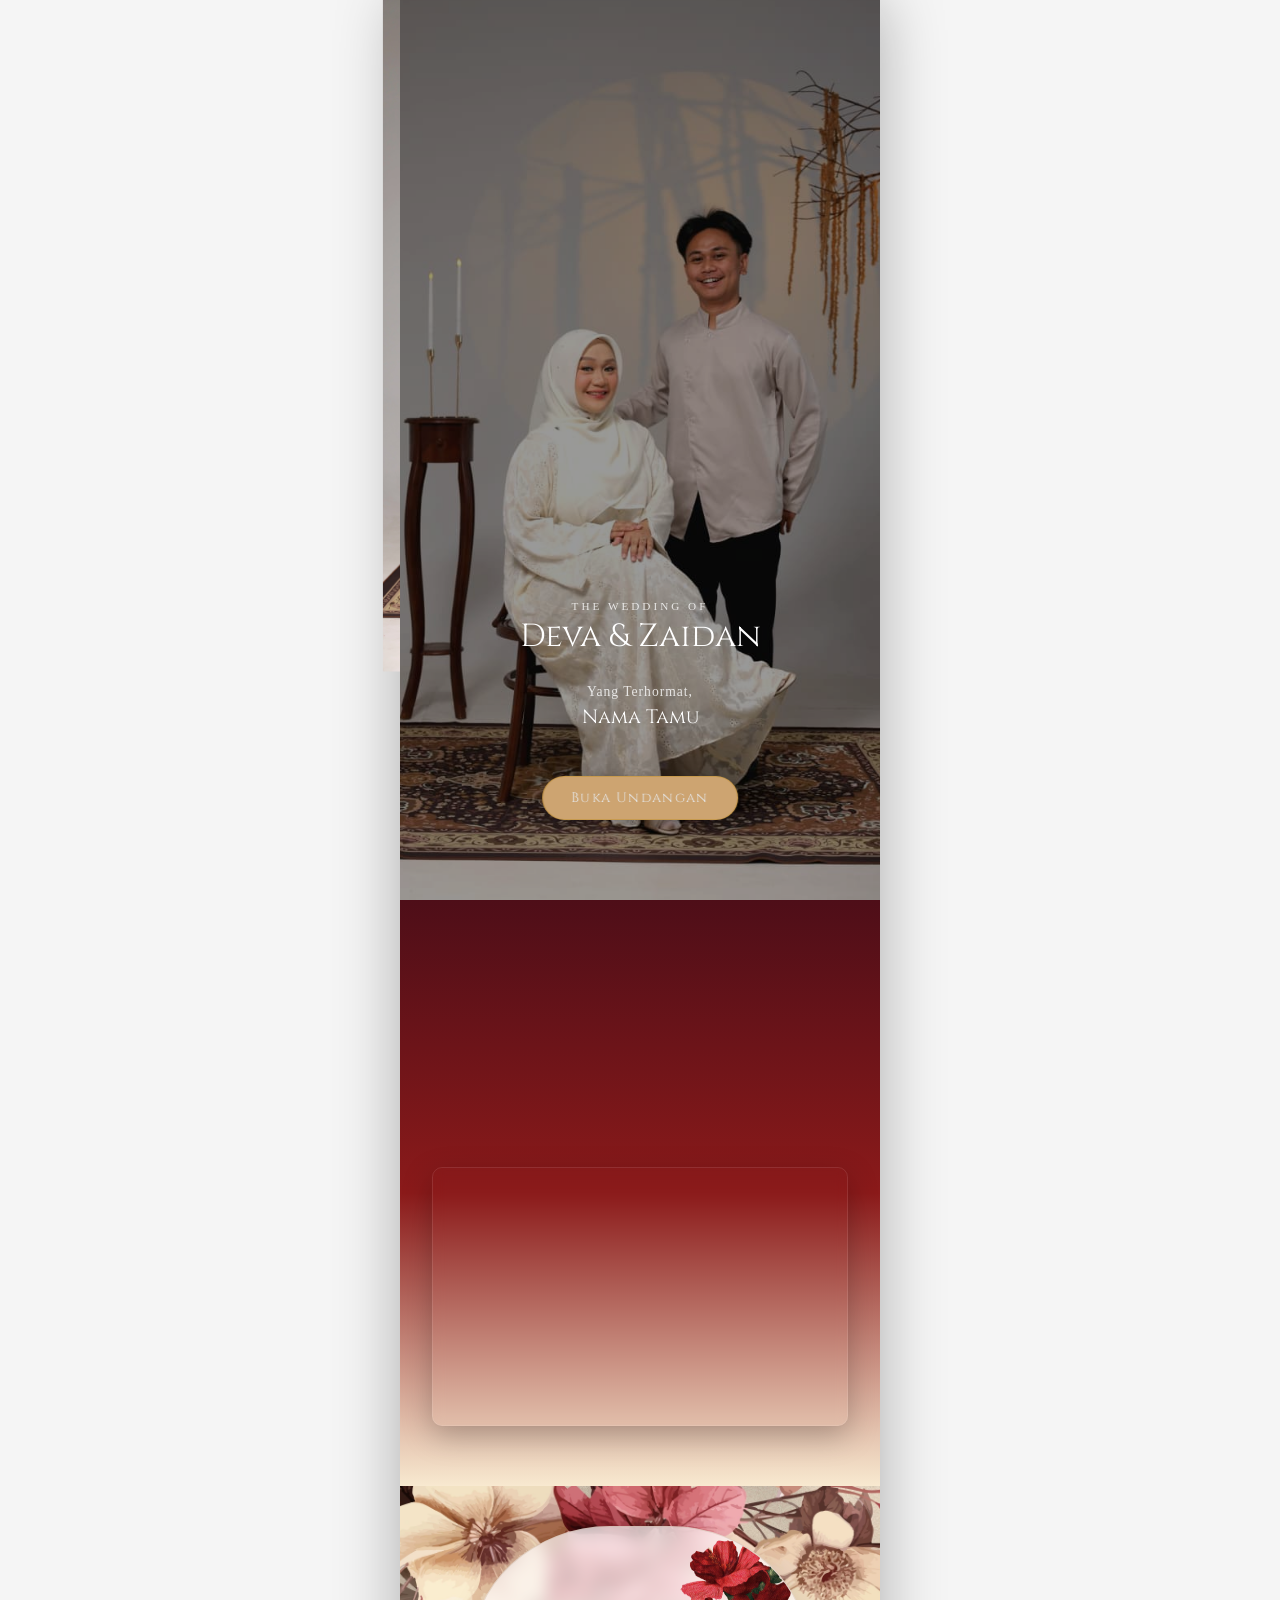
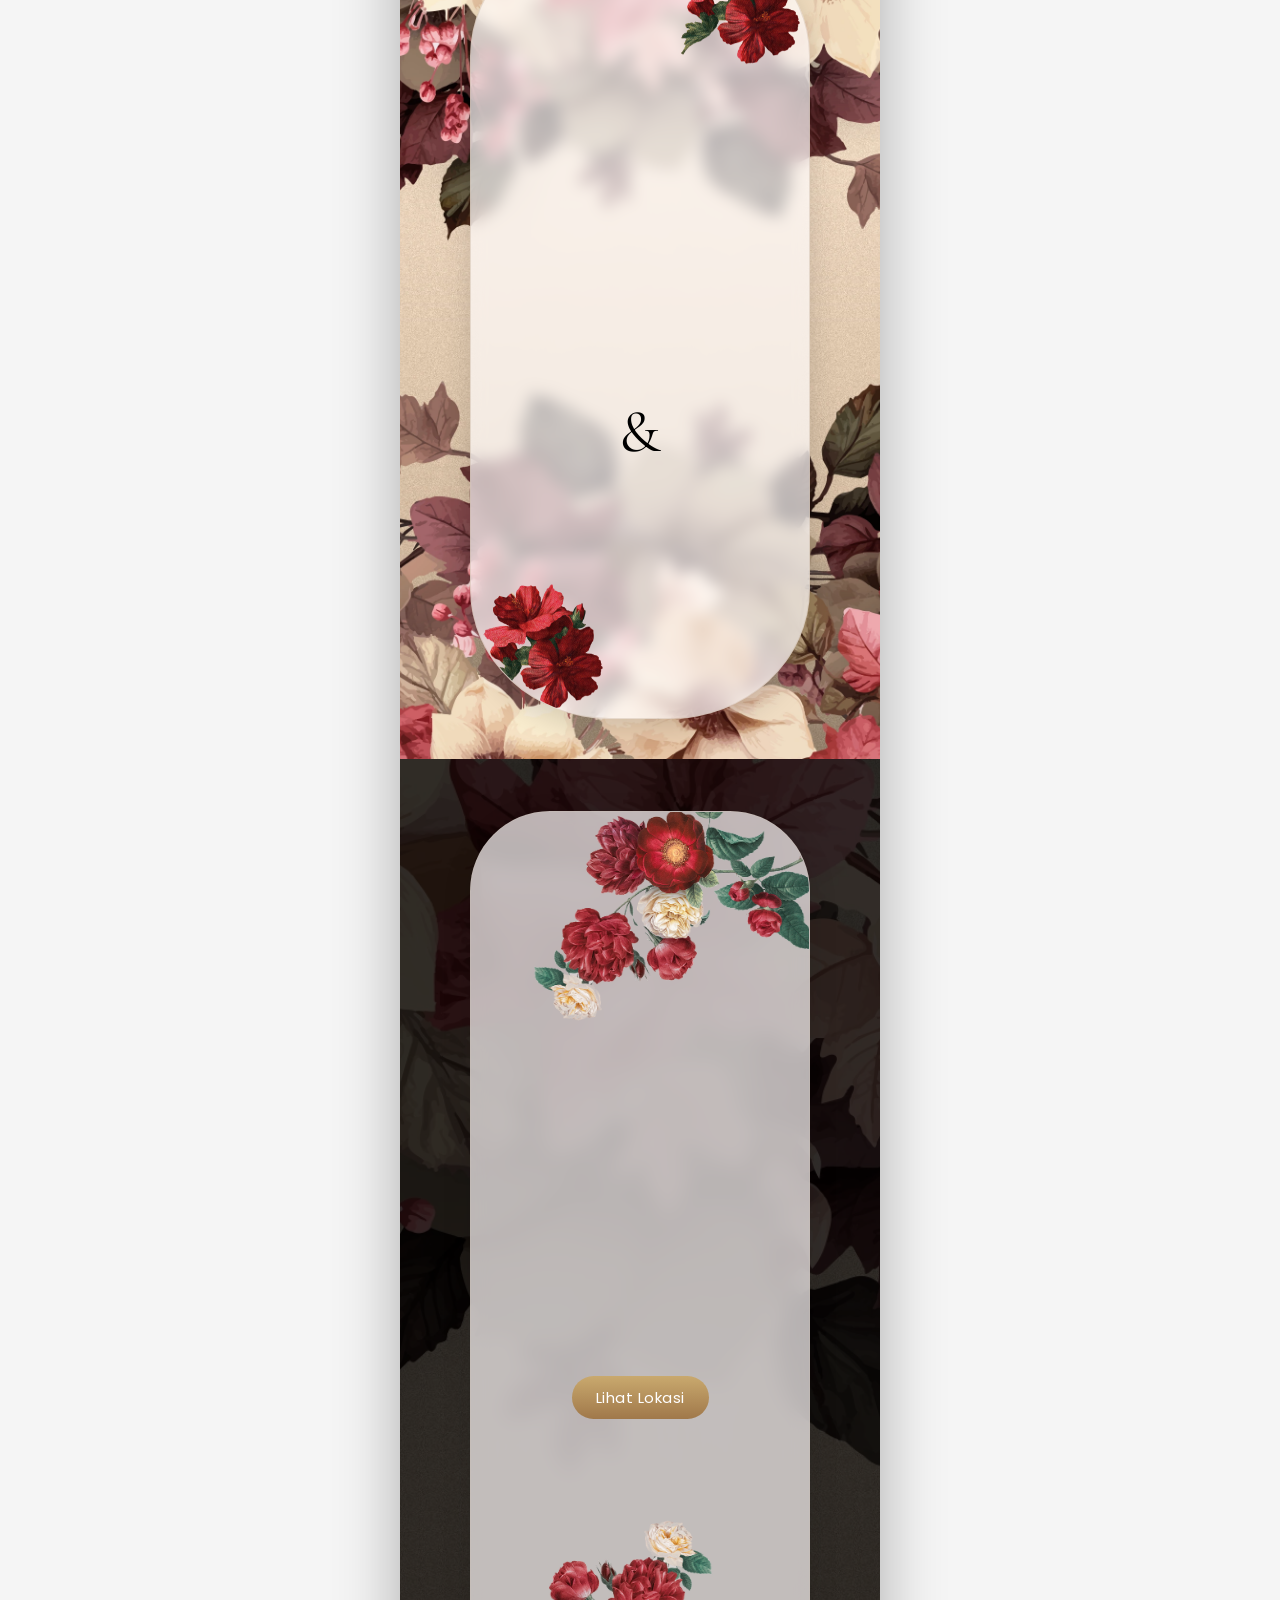
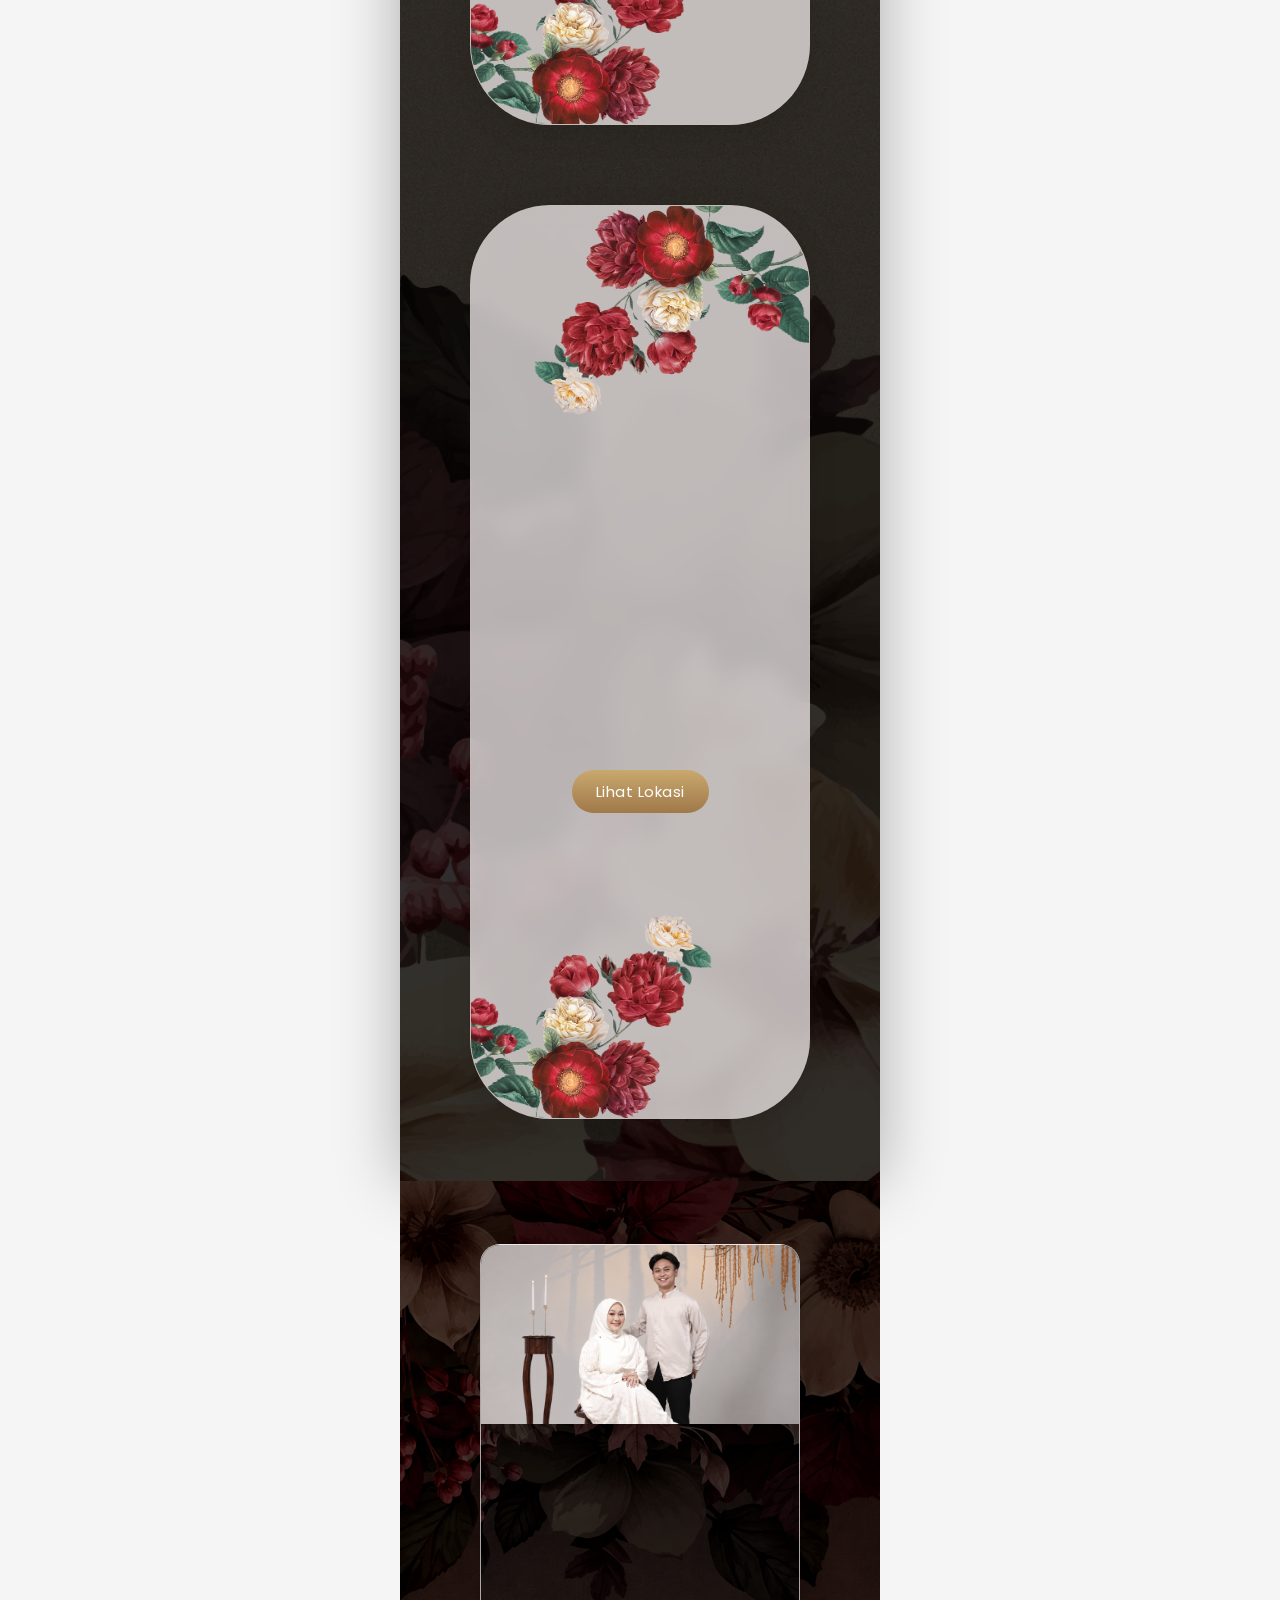
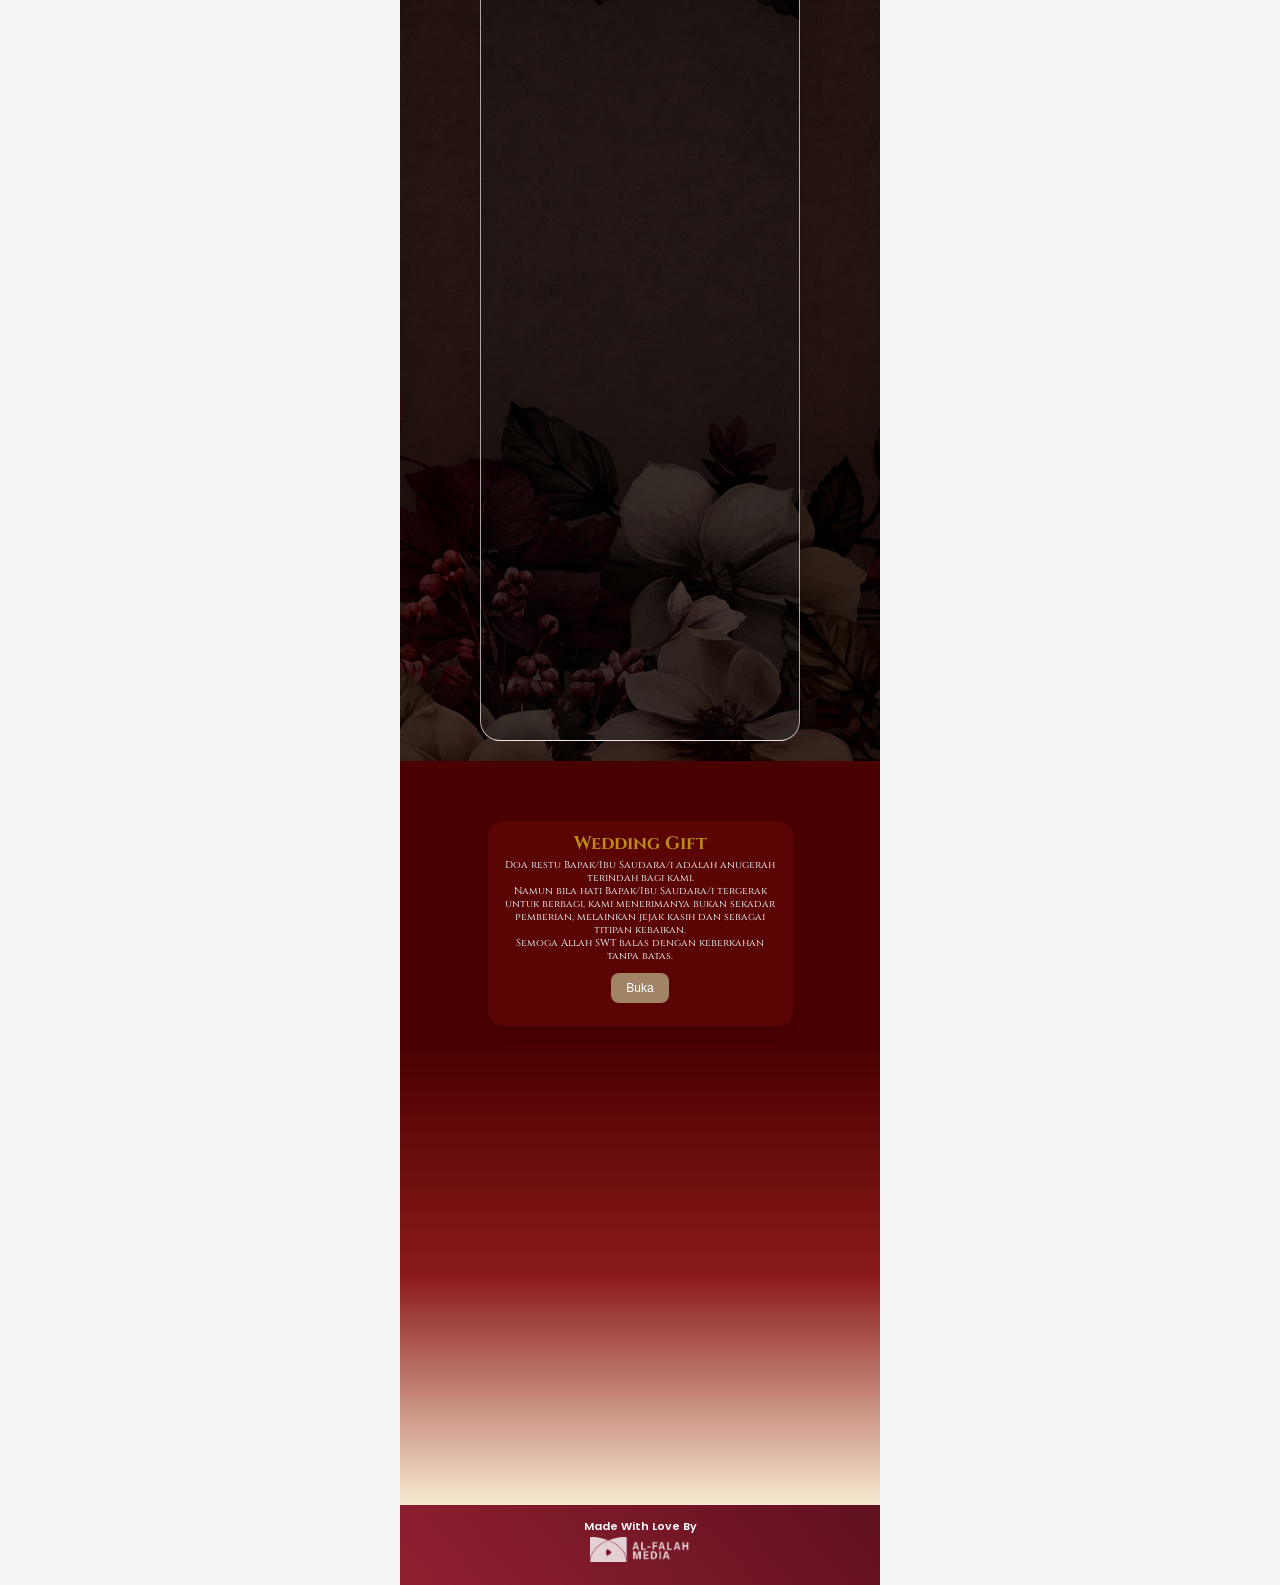
==== index.html @ 0b484299 "Upload website undangan digital" ====
<!DOCTYPE html>
<html lang="en">
<head>
  <meta charset="UTF-8">
  <meta name="viewport" content="width=device-width, initial-scale=1.0, viewport-fit=cover">
  <link rel="stylesheet" href="./css/index.css">
  <link rel="stylesheet" href="./css/animasi.css">
  <title>Wedding Deva & Zaidan</title>
</head>

<body>
  <div class="container">

    <div class="music-cover" id="musicCover">
      <div class="cover-inner">

        <img src="./img/cover.jpeg" alt="cover">

        <!-- TEXT OVERLAY -->
        <div class="cover-text">
          <p class="top-text ">THE WEDDING OF</p>
          <h1>Deva & Zaidan</h1>

          <div class="guest">
            <p>Yang Terhormat,</p>
            <h3 id="guestName">Nama Tamu</h3>
          </div>
        </div>

        <!-- BUTTON -->
        <button class="music-btn" id="musicBtn" onclick="toggleMusic()">
          Buka Undangan
        </button>

      </div>
    </div>

    <div class="thumbnail">
      <div class="thmb-img">
        <img src="./img/isi.jpeg" alt="" class="bg-img">
        <img src="./img/FRAME.webp" alt="" class="frame">

        <div class="thmb-text">
          <p class="color">THE WEDDING OF</p>
          <h2>Deva & Zaidan</h2>
          <p>Minggu, 29 November 2026</p>
        </div>
      </div>
    </div>

    <div class="quote-section">

      <p class="quote-text">
        "Dan di antara tanda-tanda (kebesaran)-Nya ialah Dia menciptakan pasangan-pasangan untukmu dari jenismu sendiri,
        agar kamu cenderung dan merasa tenteram kepadanya, dan Dia menjadikan di antaramu rasa kasih dan sayang.
        Sungguh, pada yang demikian itu benar-benar terdapat tanda-tanda (kebesaran Allah) bagi kaum yang berpikir"
      </p>

      <p class="quote-source">(QS Ar Rum : 21)</p>

      <div class="date">
        <div class="date-img">
          <img src="./img/logo-wedding-brown.png" alt="">
        </div>

        <div class="countdown">
          <h2 class="fade-down">Our Special Day</h2>

          <div class="time-box">
            <div class="time fade-down">
              <h3 id="days">0</h3>
              <p>Days</p>
            </div>
            <div class="time fade-down">
              <h3 id="hours">0</h3>
              <p>Hours</p>
            </div>
            <div class="time fade-down">
              <h3 id="minutes">0</h3>
              <p>Minutes</p>
            </div>
            <div class="time fade-down">
              <h3 id="seconds">0</h3>
              <p>Seconds</p>
            </div>
          </div>
        </div>
      </div>

    </div>

    <section class="profil-section">
      <img src="./img/bg-flower.webp" alt="" class="profil-section-bg">

      <div class="profil">

        <!-- Ornamen pojok kanan atas -->
        <img src="./img/flower-ornamen.webp" alt="" class="ornamen-tr">

        <!-- Ornamen pojok kiri bawah -->
        <img src="./img/flower-ornamen.webp" alt="" class="ornamen-bl">

        <!-- Konten -->
        <div class="profil-text">
          <p class="fade-down">
            Tanpa mengurangi rasa hormat. Kami mengundang Bapak/Ibu/Saudara/i serta kerabat sekalian
            untuk menghadiri acara Pernikahan kami :
          </p>
        </div>

        <div class="profil-img">
          <h3 class="fade-down">زيدان زغلول فقيه</h3>
          <div class="profil-name">
            <h2 class="fade-up zaidan-name">Zaidan Zaghlul Faqih, S.Ap</h2>
            <p class="fade-up">
              Putra ke-1 <br> Bpk. Eman Sulaeman, S.P
              & Ibu Yeni Hendriyani
            </p>
            <div class="dan">&</div>
          </div>
        </div>

        <div class="profil-img-2">
          <h3 class="fade-down">ديفا سيتي رحمة</h3>
          <div class="profil-name">
            <h2 class="fade-up">Deva Siti Rohmah, S.Pd </h2>
            <p class="fade-up">
              Putri ke-1 <br> Bpk.Subhan
              & Ibu Helda Subaria 
            </p>
          </div>
        </div>

      </div>
    </section>

    <section class="event-section">
    <div class="event-card">
<div class="card-ornament card-ornament--bottom" aria-hidden="true">
    <img src="./img/flower-2.webp" alt="">
  </div>
        <h2 class="event-title fade-down">AKAD NIKAH</h2>

        <div class="event-date">
          <span class="day-label fade-down">Minggu </span>
          <span class="day-number fade-up"><h1>29</h1></span>
          <span class="month-label fade-up">November</span>
          <span class="year-label fade-up">2026</span>
        </div>

        <p class="event-time fade-down">Pukul : 08:00 WIB</p>
        <p class="event-place fade-down">
          Tempat : <br><strong>Kediaman Mempelai Wanita</strong><br>
Kp. Lembur Gede Rt/Rw 002/002 Desa Jatiragas Kec. Jatisari Kab. Karawang Kode pos. 41374        </p>

        <a href="https://maps.app.goo.gl/wLz6gzKuna8C7nk16" class="btn-lokasi">
          Lihat Lokasi
        </a>

        <div class="card-ornament card-ornament--top" aria-hidden="true">
    <img src="./img/flower-2.webp" alt="">
  </div>
      </div>


<div class="event-card">
  <div class="card-ornament card-ornament--bottom" aria-hidden="true">
    <img src="./img/flower-2.webp" alt="">
  </div>

          <h2 class="event-title fade-down">RESEPSI</h2>

          <div class="event-date">
          <span class="day-label fade-down">Minggu </span>
          <span class="day-number fade-up"><h1>29</h1></span>
          <span class="month-label fade-up">November</span>
          <span class="year-label fade-up">2026</span>
        </div>

        <p class="event-time fade-down">Pukul : 10:00 WIB</p>
        <p class="event-place fade-down">
          Tempat : <br><strong>Kediaman Mempelai Wanita</strong><br>
Kp. Lembur Gede Rt/Rw 002/002 Desa Jatiragas Kec. Jatisari Kab. Karawang Kode pos. 41374        </p>

        <a href="https://maps.app.goo.gl/wLz6gzKuna8C7nk16" class="btn-lokasi">
          Lihat Lokasi
        </a>


  <div class="card-ornament card-ornament--top" aria-hidden="true">
    <img src="./img/flower-2.webp" alt="">
  </div>
</div>

</div>

    </section>

    <section class="love-story">
      <h2 class="judul"></h2>
      <div class="card">
        <img src="./img/love.png" alt="couple" class="gambar">
        <div class="konten">
          <h3 class="fade-down">Asmaraloka</h3>
          <p class="fade-blur">Sebuah kisah cinta yang tanpa di sengaja jadi mendatangkan haru bahagia untuk keluarga.</p>

          <h3 class="fade-down">Love Story</h3>
          <p class="fade-blur">
            Awal bertemu (07 Agustus 2025)
Siapa sangka, lewat pesan bercandaan nya menjadi awal dari perjalanan panjang kami. Dari sekadar membalas balasan story yang tidak (sengaja lewat) layar ponsel kami mempertemukan dua insan yang sebelumnya asing menjadi teman dekat.
          </p>

          <h3 class="fade-down">Engagement</h3>
          <p class="fade-blur">
Dengan niat baik dan penuh keseriusan,
kami memutuskan untuk membawa
hubungan ini ke tahap yang lebih indah.
Tepat di tanggal 29 maret 2026 Pertemuan
dua keluarga menjadi langkah awal
menuju ikatan suci yang kami impikan bersama.          </p>

          <h3 class="fade-down">Wedding</h3>
          <p class="fade-blur">
Dari pertemuan sederhana secara online, Allah mempertemukan kami dalam ikatan yang suci. Dengan restu dari kedua orang tua dan keluarga  Semoga langkah kami selalu diberkahi dan dipenuhi cinta hingga akhir hayat.  Kami berdoa agar Allah memberkahi pernikahan ini dengan sakinah, mawaddah, dan warohmah.  Aamiin..          </p>
        </div>
      </div>

    </section>

    <div class="gift-container">

      <div class="gift-card" id="mainCard">
        <h3>Wedding Gift</h3>
        <p>Doa restu Bapak/Ibu Saudara/i adalah anugerah terindah bagi kami. <br>
Namun bila hati Bapak/Ibu Saudara/i tergerak untuk berbagi,
kami menerimanya bukan sekadar pemberian,
melainkan jejak kasih dan sebagai titipan kebaikan. <br>
Semoga Allah SWT balas dengan keberkahan tanpa batas.</p>

        <button id="toggleBtn">Buka</button>

        <div class="extra-cards" id="extraCards">

          <!-- CARD 1 -->
          <div class="sub-card">
            <div class="rekening-row">
              <span class="rek-nomor" id="rek1">72291687169</span>
              <span class="rek-nama">A/N Deva Siti Rohmah</span>
            </div>
            <button class="copy-btn" onclick="copyRek('rek1', this)">
              Salin
            </button>
          </div>

          <!-- CARD 2 -->
          <div class="sub-card">
            <div class="rekening-row">
              <span class="rek-nomor" id="rek2">081220625927</span>
              <span class="rek-nama">A/N Zaidan Zaghlul Faqih</span>
            </div>
            <button class="copy-btn" onclick="copyRek('rek2', this)">
              Salin
            </button>
          </div>

        </div>
      </div>

    </div>

    <!-- MUSIC INDICATOR -->
    <div class="music-indicator" id="musicIndicator" onclick="toggleMusicIndicator()">
      <div class="bar"></div>
      <div class="bar"></div>
      <div class="bar"></div>
    </div>

  </div> <!-- penutup .container -->

  <section class="closing-section">
  <p class="closing-sub fade-down">Terimakasih</p>
  <p class="closing-body fade-down">
 atas setiap langkah yang mendekat,
atas waktu yang diluangkan,
dan doa-doa yang dilangitkan. 
<br>
<br>
Kehadiran Bapak/Ibu/Saudara/i bukan sekadar memenuhi undangan,
melainkan menjadi saksi awal perjalanan ibadah kami. <br> <br> <br>
  </p>
  <h2 class="closing-name fade-down">Hormat Kami <br>Deva & Zaidan</h2>
</section>
<footer class="footer-section">
  <div class="name"><p>
    Made With Love By
  </p></div>
  <img src="./img/Watermark.png" alt="logo" class="footer-logo">
</footer>
  <script src="./js/style.js"></script>
  <script src="./generator/generator.js"></script>
  <audio id="bgMusic" loop>
  <source src="./music/Ramy Gamal – Kalimeeny Showaya Anny (Official Lyric Video) رامي جمال – كلميني شويه عني.mp3" type="audio/mpeg">
  </audio>
</body>
</html>
---- css/index.css ----
@import url('https://fonts.googleapis.com/css2?family=Inter:wght@400;700&display=swap');
@import url('https://fonts.googleapis.com/css2?family=Cinzel:wght@400..900&display=swap');
@import url('https://fonts.googleapis.com/css2?family=Cormorant+Garamond&display=swap');
@import url('https://fonts.googleapis.com/css2?family=Poppins:wght@100..900&display=swap');
@import url('https://fonts.googleapis.com/css2?family=Cormorant+Garamond:ital,wght@0,300..700;1,300..700&display=swap');
@import url('https://fonts.googleapis.com/css2?family=EB+Garamond:ital,wght@0,400..800;1,400..800&family=Halant:wght@300;400;500;600;700&display=swap');
@font-face {
  font-family: 'Diwani';
  src:url('../font/Diwani-Letter-Regular.ttf') format('truetype');
  font-weight: normal;
  font-style: normal;
}
@font-face {
  font-family: 'Adler';
  src:url('../font/adler.ttf') format('truetype');
  font-weight: normal;
  font-style: normal;
}

@font-face {
  font-family: 'Billion';
  src:url('../font/Billion Miracles Personal Use Only.ttf') format('truetype');
  font-weight: normal;
  font-style: normal;
}

@font-face {
  font-family: 'Cerita Senja';
  src:url('../font/Cerita Senja FREE.ttf') format('truetype');
  font-weight: normal;
  font-style: normal;
}

* {box-sizing: border-box;}
body {margin: 0;background: #f5f5f5;display: flex;flex-direction: column;align-items: center;overflow-x: hidden;}
body.no-scroll {overflow: hidden;position: fixed;width: 100%;}

/* ─── CONTAINER ─── */
.container {width: 100%;max-width: 480px;margin: 0 auto;}

/* Cover full screen background */
.music-cover {
position: fixed;top: 0;left: 0;width: 100%;height: 100%;object-fit: cover;display: flex;
align-items: center;justify-content: center;z-index: 9999;
}

.cover-inner {width: 100%;max-width: 480px;height: 100%;max-height: 100vh;position: relative;overflow: hidden;}
.cover-inner img {width: 100%;height: 100%;object-fit: cover;transform: translateY(-5%) scale(1.16);filter: brightness(60%);}

/* Animasi keluar */
.music-cover.hide {
  transform: translateY(-100%);
  transition: transform 1.2s cubic-bezier(0.76, 0, 0.24, 1);
}

.cover-text {position: absolute;bottom: 170px;left: 0;width: 100%;text-align: center;color: white;padding: 0 20px;display: flex;flex-direction: column;align-items: center;gap: 6px;}
.top-text {font-size: 0.7rem;letter-spacing: 3px;opacity: 0.8;margin: 0 0 -3px;}
.cover-text h1 {font-family: 'Cinzel', serif;font-size: 2rem;margin: 0 0 20px;font-weight: 400;}

.guest {display: flex;flex-direction: column;align-items: center;gap: 4px;}

.guest p {margin: 0;font-size: 0.85rem;opacity: 0.8;letter-spacing: 1px;}
.guest h3 {margin: 0;font-size: 1.2rem;font-family: 'Cinzel', serif;font-weight: 400;}

.music-btn {
  position: absolute;bottom: 80px;left: 50%;transform: translateX(-50%);
  background: #cda471;backdrop-filter: blur(10px);border: 1px solid rgba(190, 138, 25, 0.4);border-radius: 50px;padding: 12px 28px;
  font-family: 'Cinzel', serif;font-size: 0.85rem;color: #e6e6e6;cursor: pointer;letter-spacing: 0.1em;box-shadow: 0 4px 20px rgba(0,0,0,0.15);transition: all 0.5s ease;
}
.music-btn.hidden {opacity: 0;transform: translateX(-50%) translateY(20px);pointer-events: none;}

/*  THUMBNAIL  */
.thumbnail {width: 100%;min-height: 100svh;display: flex;flex-direction: column;background: linear-gradient(to bottom, #100C08, #570a19);}
.thmb-img {position: relative;width: 100%;flex: 1;}
.thmb-img img {width: 100%;height: auto;object-fit: cover;overflow: hidden;}
.bg-img {width: 100%;height: 100svh;object-fit: cover;display: block;transform: scale(1.03) translate(-2%, -8%);}
.frame {position: absolute;bottom: -20px;left: 50%;transform: translateX(-50%);width: 100%;z-index: 2;pointer-events: none;margin-bottom: 20px;}
.thmb-text {position: absolute;bottom: clamp(3rem, 5vw, 3.5rem);left: clamp(0.8rem, 3vw, 1.5rem);text-align: left;color: white;font-family: "Cinzel", serif;z-index: 3;margin-top: 10px;}
.thmb-text p {font-family: "Cinzel", serif;font-weight: 300;margin: 0;line-height: 1.6;color: white;font-size: clamp(0.85rem, 2.5vw, 1rem);}
.thmb-text .color {color: #cda471;}
.thmb-text h2 {font-family: "Cinzel", serif;font-weight: 300;letter-spacing: 1px;font-size: clamp(1.8rem, 5vw, 2rem);margin: 0;margin-top: 17px;line-height: 1.2;white-space: nowrap;}

/* ─── QUOTE ─── */
.quote-section {background: linear-gradient(to bottom,#4E0E18 0%,#8B1A1A 50%,#F8E9D0 100%);
color: white;display: flex;flex-direction: column;justify-content: center;align-items: center;text-align: center;padding: clamp(1.5rem, 5vw, 2.5rem) clamp(1rem, 5vw, 2rem);width: 100%;box-sizing: border-box;margin: 0;}
.quote-text {font-size: clamp(0.78rem, 2.5vw, 0.95rem);line-height: 1.6;font-style: italic;max-width: 100%;margin: 0;}
.quote-source {margin-top: 0.8rem;font-size: clamp(0.8rem, 2.5vw, 0.95rem);opacity: 0.9;margin-bottom: 30px;}

/* ─── PROFIL ─── */
.profil-section {position: relative; width: 100%;overflow: hidden;    }
.profil-section-bg {position: absolute;top: 0;              left: 50%;transform: translateX(-50%); width: 100%;height: 105%; object-fit: cover;   z-index: 0;}
.profil-section-bg-kanan {position: absolute;top: -5px;           right: -3px;         width: 150px;         height: auto;z-index: 0;pointer-events: none;}

.profil-section-bg-kiri {
  position: absolute;
  bottom: -5px;        
  left: -3px;          
  width: 180px;
  height: auto;
  z-index: 0;
  pointer-events: none;

}

.profil {
  background: rgba(255, 252, 252, 0.694);
  backdrop-filter: blur(8px);
  -webkit-backdrop-filter: blur(6px);
  max-width: 300px;
  min-height: 900px;
  margin: 40px auto;
  padding: clamp(40px, 8vw, 60px) 16px;

  border-radius: 140px 140px 140px 140px / 130px 130px 130px 130px;
  box-shadow: 0 10px 30px rgba(0,0,0,0.15);
  border: 1px solid rgba(200, 180, 160, 0.4);

  display: flex;
  flex-direction: column;
  align-items: center;
  justify-content: center;

  position: relative;  
  overflow: hidden;    
}

.profil-bg {
  position: absolute;
  top: 0;
  left: 0;
  width: 100%;
  height: 100%;
  object-fit: contain;   
  z-index: 0;         
  pointer-events: none;
  opacity: 0.15;       
  border-radius: inherit; 
}

/* ─── ORNAMEN ─── */
.ornamen-tr {
  position: absolute;
  top: -3px;           
  right: -3px;        
  width: 210px;         
  height: auto;
  z-index: 0;
  pointer-events: none;
}

.profil .ornamen-tr {
  top: -3px !important;
  right: -6px !important;
}

.ornamen-tl {
  position: absolute;
  top: 20px;           
  left: 20px;          
  width: 70px;
  height: auto;
  opacity: 0.5;
  z-index: 0;
  pointer-events: none;
  transform: scaleX(-1); 
}

.ornamen-bl {
  position: absolute;
  bottom: -5px;        
  left: -50px;         
  width: 180px;
  height: auto;
  z-index: 0;
  pointer-events: none;
}

.profil-text,
.profil-img,
.profil-img-2,
.dan {
  position: relative;
  z-index: 1;
}

.profil-text {
  text-align: center;
  margin-top: 0;
  padding: 0 8px;
}

.profil-text p {
  font-size: clamp(0.86rem, 2.75vw, 1rem);
  line-height: 1.5;
  font-family: "Cinzel", serif;
  font-weight: 500;
  color: #69091c;
  
}

.profil-img {
  display: flex;
  flex-direction: column;
  align-items: center;
  width: 100%;
  margin-top: 1.5rem;
  margin-bottom: 0;
  font-family: 'Diwani', serif;
  font-size: 30px;
}

.profil-img img {
  width: clamp(7rem, 25vw, 10rem);
  aspect-ratio: 1 / 1;
  object-fit: cover;
  border-radius: 50%;
}

.profil-name {
  display: flex;
  flex-direction: column;
  align-items: center;
  text-align: center;
  margin-top: 0.8rem;
}

.profil-name h2 {
  font-size: clamp(1.2rem, 4vw, 1.8rem);
  margin: 0;
  font-family: 'Cormorant Garamond', serif;
  font-size: 26px;

}

.profil-name h2.zaidan-name {
  font-size: 21px;
  white-space: nowrap;
}

.profil-img h3, .profil-img-2 h3 {
  margin: 0.3rem 0 0;
  font-size: 40px;
  line-height: 1.2;
  max-width: 14rem;
  font-family: 'Diwani', serif;
  font-style: italic;
  color: #741505;
}

.profil-name p {
  margin: 0.3rem 0 0;
  font-size: clamp(0.77rem, 2.5vw, 0.94rem);
  line-height: 1.4;
  max-width: 30rem;
  font-family: "poppins", serif;
  font-style: italic;
  font-weight: 500;
}

.profil-name p, .profil-name h2 {
  color: #320010;
}

.dan {
  margin-top: 50px;
  margin-bottom: 8px;
  font-size: clamp(1.4rem, 5vw, 2rem);
  font-family: "Cormorant Garamond", serif;
  font-size: 60px;
}

.profil-img-2 {
  display: flex;
  flex-direction: column;
  align-items: center;
  text-align: center;
  margin-top: 0.25rem;
    font-family: 'Diwani', serif;
  font-size: 29px;  
  margin-bottom: 35px;

}

.profil-img-2 img {
  width: clamp(7rem, 25vw, 10rem);
  aspect-ratio: 1 / 1;
  object-fit: cover;
  border-radius: 50%;
}

.date {

  backdrop-filter: blur(6px);

  width: 100%;
  max-width: 450px;
  margin: 10px auto 20px;
  padding: clamp(15px, 4vw, 25px) 15px;

  border-radius: 10px;
  box-shadow: 0 10px 30px rgba(0,0,0,0.25);
  border: 1px solid rgba(255,255,255,0.1);

  display: flex;
  flex-direction: column;
  align-items: center;
  margin-top: 20px;
}

.date-img {
  display: flex;
  justify-content: center;
  margin-bottom: 35px;
}

.date-img img {
  width: clamp(1px, 5.6vw, 25px);
}

.countdown {
  color: rgb(207, 198, 198);
  text-align: center;
  padding: clamp(20px, 5vw, 40px) 20px;
  border-radius: 10px;
  margin-top: -60px;
}

.countdown h2 {
  font-family: 'Cormorant Garamond', serif;
  font-size: clamp(1.3rem, 5vw, 2rem);
  margin-bottom: 15px;
}

.time-box {
  display: flex;
  justify-content: center;
  gap: clamp(25px, 2vw, 10px);
  font-family: 'Inter', sans-serif;
}

.time {
  width: clamp(0.70rem, 15vw, 70px);
  padding: 8px 6px;

  background: rgba(255, 255, 255, 0.08);
  backdrop-filter: blur(4px);
  border-radius: 12px;
  border: 1px solid rgba(255,255,255,0.15);
  box-shadow: 0 4px 10px rgba(0,0,0,0.2);

  display: flex;
  flex-direction: column;
  align-items: center;
}

.time h3 {
  font-size: clamp(14px, 4vw, 18px);
  margin: 0;
  transition: all 0.4s ease;
}

.time p {
  font-size: clamp(10px, 2.5vw, 12px);
  margin-top: 6px;
}

.love-story {
  width: 100%;
  max-width: 480px;
  padding: 20px;
  display: flex;
  flex-direction: column;
  align-items: center;
  box-sizing: border-box;
  background-image:url('../img/love-story.png');
  background-size: cover;
  background-repeat: no-repeat;
  background-position: center;
}

.judul {
  text-align: center;
  color: #ffffff;
  margin-bottom: 20px;
  font-size: clamp(1.7rem, 4vw, 1.6rem); 
   font-family: 'Cinzel', serif;;

}

.card {
  background: rgba(255, 249, 249, 0.957);
  backdrop-filter: blur(4px);
  -webkit-backdrop-filter: blur(8px);
  border: 1px solid rgba(200, 190, 180, 0.4);
  border-radius: 20px;
  overflow: hidden;
  padding-bottom: 20px;
  width: 90%;
  max-width: 320px;
  border: 1px solid rgba(234, 228, 228, 0.719);
  box-shadow: 0 8px 25px rgba(0,0,0,0.15);

  background-image:url('../img/love-story.png');
  background-repeat: no-repeat;
  background-position: center;
  background-size: cover;
  filter: saturate(60%);
}

.gambar {
  width: 100%;
  height: auto;
  display: block;
}

.konten {
  padding: 8px 12px;
  color: #de7424;
  text-align: center;
}

.konten h3 {
  position: relative;
  padding-top: 12px;
  padding-bottom: 12px;
  margin-top: 20px;
  font-size: clamp(1.1rem, 3vw, 1.95rem);
  font-family: 'Cinzel', serif;
}

.konten p {
  color: rgb(231, 231, 231);
  font-family: 'Cormorant Garamond', sans-serif;
  font-size: clamp(0.95rem, 2.2vw, 0.89rem);
  line-height: 1.1;
  font-weight: 500;
  word-spacing: -0.1em;
  margin: 10px 0 30px;
  text-align: center;
}

.konten h3::after {
  content: "";
  position: absolute;
  bottom: 0;
  left: 50%;
  transform: translateX(-50%) scaleX(0); /* mulai dari 0 */
  transform-origin: center;
  width: 60%;
  height: 1px;
  background: rgba(230, 230, 230, 0.728);
  transition: transform 0.8s cubic-bezier(0.16, 1, 0.3, 1);
}

.konten h3.show::after {
  transform: translateX(-50%) scaleX(1); 
  transition-delay: 0.6s;
}

/* ─── EVENT SECTION ─── */
.event-section {
  padding: clamp(1rem, 4vw, 2rem) clamp(0.8rem, 3vw, 1.5rem);
  width: 100%;
  box-sizing: border-box;
  display: flex;
  justify-content: center;
  position: relative;
  overflow: hidden;
  flex-direction: column;
  gap: 30px;
    font-family: "Cinzel", serif;
}

.event-section::before {
  content: "";
  position: absolute;
  inset: 0;
  background-image: url('../img/bg-flower.webp');
  background-size: cover;
  background-position: center;
  background-repeat: no-repeat;
  filter: brightness(0.2);
  z-index: 0;
  pointer-events: none;
}



.event-bg {
  position: absolute;
  top: 50%;
  left: 50%;
  transform: translate(-50%, -50%);
  width: clamp(100px, 25vw, 150px);
  height: auto;
  object-fit: contain;
  z-index: 0;
  pointer-events: none;
  user-select: none;
}


.card-ornament {
  position: absolute;
  width: clamp(260px, 60vw, 310px);
  height: auto;
  z-index: 3;
  pointer-events: none;
}

.card-ornament img {
  width: 100%;
  height: auto;
  display: block;
}

.card-ornament--top {
  top: 95px;
  left:25%;
  transform: translateX(-50%);
}

.card-ornament--bottom {
  bottom: 90px;
  left: 70%;
  transform: translateX(-50%) rotate(180deg); /* dibalik supaya simetris */
}

.event-card {
  background: rgba(255, 249, 249, 0.71);
  backdrop-filter: blur(10px);
  -webkit-backdrop-filter: blur(8px);
  border: 1px solid rgba(200, 190, 180, 0.4);
  box-shadow: 0 8px 30px rgba(0,0,0,0.1);
  border-radius: 80px;
  overflow: hidden;
  width: 95%;
  max-width: 340px;
  min-height: 280px;
  box-sizing: border-box;
  padding: clamp(0.75rem, 3vw, 1.125rem) clamp(1rem, 4vw, 1.5rem);
  text-align: center;
  margin: 0 auto;
  z-index: 1;
  position: relative;
  margin-bottom: 30px;
  display: flex;
  flex-direction: column;
  justify-content: center;
  align-items: center;
  gap: 6px;
  margin-top: 20px;

}

.event-card::before {
  content: '';
  position: absolute;
  inset: 0;
  z-index: 1;
  border-radius: inherit;
  opacity: 1;

}

.event-card > * {
  position: relative;
  z-index: 2;
}

.event-title {
  font-family: 'Cormorant Garamond', serif;
  font-size: clamp(1.7rem, 5.5vw, 2rem);
  color: #271e1e;
  margin: 0 0 0.4rem;
}

.event-date {
  display: flex;
  align-items: center;
  gap: 0.35rem;
  margin-bottom: 0.2rem;
}

.event-date span {
  font-size: clamp(0.9rem, 5.3vw, 1.25rem);
  letter-spacing: 1px;
  color: #1c1c1c;
}

.day-number h1 {
  font-family: 'Cormorant Garamond', serif;
  font-size: clamp(1.9rem, 5.3vw, 1.25rem);
  font-weight: 900;
  color: #b8860b;
  margin: 0;
  line-height: 1.2;
}

.event-time {
  font-size: clamp(0.85rem, 2.8vw, 0.98rem);
  color: #161111;
  margin: 0 0 0.25rem;
}

.event-place {
  font-size: clamp(0.95rem, 3vw, 1.1rem);
  color: #1b1212;
  line-height: 1.35;
  margin: 0;
}

.btn-lokasi {
  display: inline-block;
  margin-top: 6px;
  padding: clamp(8px, 2vw, 10px) clamp(18px, 5vw, 24px);
  background: linear-gradient(to bottom, #c9a96e, #a0784a);
  color: #fff;
  text-decoration: none;
  border-radius: 24px;
  font-size: clamp(13px, 2.8vw, 15px);
  font-family: 'Poppins', sans-serif;
  letter-spacing: 0.5px;
}

.gift-container {
  display: flex;
  justify-content: center;
  width: 100%;
  max-width: 480px;
  padding: 60px 0;
background: 
        #4A0000 0%  }
.gift-card {
  background:#5a0404;
  padding: 5px 15px;
  border-radius: 16px;
  text-align: center;
  box-shadow: 0 10px 25px rgba(0,0,0,0.1);
  width: 305px;
  font-size: 13px;
    font-family: "Cinzel", serif;
  max-height: 205px;
  overflow: hidden;
  transition: 
    max-height 1.4s cubic-bezier(0.4, 0, 0.2, 1),
    transform 1.4s cubic-bezier(0.4, 0, 0.2, 1),
    box-shadow 1.4s cubic-bezier(0.4, 0, 0.2, 1);
}

.gift-card p {
  margin-top: -15px;
  font-size: 10px;
  line-height: 1.3;
  font-weight: 500;
  color: #d3d3d3;
}

.gift-card h3 {
  font-size: 18px;
  margin-top: 5px;
  color: #be8a19;
}



.gift-card.active {
  transform: scale(1.02);
  box-shadow: 0 20px 40px rgba(0,0,0,0.15);
}

.extra-cards {
  margin-top: 20px;
  opacity: 0;
  transform: translateY(16px);
  transition:
    opacity 0.8s ease,
    transform 0.8s ease;
  
}

.gift-card.active .extra-cards {
  opacity: 1;
  transform: translateY(0);
  transition:
    opacity 1s cubic-bezier(0.4, 0, 0.2, 1) 0.6s,
    transform 1s cubic-bezier(0.4, 0, 0.2, 1) 0.6s;
}

.sub-card {
  background-image: url(../img/credit-card.png);
  background-position: center;
  background-repeat: no-repeat;
  background-size: cover;
  padding: 14px;
  margin-bottom: 12px;
  border-radius: 12px;
  text-align: left;
  position: relative;
  height: 170px;
  opacity: 0;
  transform: translateY(16px) scale(0.98);
  filter: blur(4px);
  transition:
    opacity 0.9s cubic-bezier(0.4, 0, 0.2, 1),
    transform 0.9s cubic-bezier(0.4, 0, 0.2, 1),
    filter 0.9s cubic-bezier(0.4, 0, 0.2, 1);
}

.gift-card.active .sub-card:nth-child(1) {
  opacity: 1;
  transform: translateY(0) scale(1);
  filter: blur(0);
  transition-delay: 0.7s;
}

.gift-card.active .sub-card:nth-child(2) {
  opacity: 1;
  transform: translateY(0) scale(1);
  filter: blur(0);
  transition-delay: 1s;
}

.sub-card h4 {
  margin: 0 0 10px;
  font-size: 14px;
  font-weight: 600;
}

.rekening-row {
  display: flex;
  flex-direction: column;
  gap: 1px;
  position: absolute;
  left: 25px;
  bottom: 57px;
}

.rek-nomor {
  font-weight: 600;
    font-family: "Poppins", sans-serif; /* FIX: sans-serif */

}

.rek-nama {
  font-family: "Poppins", sans-serif; /* FIX: sans-serif */
  font-size: 13px;
  opacity: 0.8;
}

button {
  padding: 8px 15px;
  border: none;
  background: #a08465;
  color: white;
  border-radius: 8px;
  cursor: pointer;
  font-size: 12px;
}

.copy-btn {
  position: absolute;
  bottom: 18px;
  right: 13px;
  padding: 6px 12px;
  font-size: 14px;
  border: none;
  border-radius: 6px;
  background: #c49a6c;
  color: white;
  cursor: pointer;
}

/* ─── MUSIC INDICATOR ─── */
.music-indicator {
  position: sticky;
  bottom: 20px;
  right: 20px;
  z-index: 9998;

  width: 40px;
  height: 40px;
  border-radius: 50%;
  background: rgba(255, 255, 255, 0.85);
  backdrop-filter: blur(8px);
  border: 1px solid rgba(190, 138, 25, 0.4);
  box-shadow: 0 4px 15px rgba(0,0,0,0.2);

  display: none; /* hidden sampai button ditekan */
  align-items: center;
  justify-content: center;
  gap: 3px;
  cursor: pointer;

  left: calc(100% - 60px); /* dorong ke kanan */
  margin-left: auto;
  margin-right: 20px;
  z-index: 9997;
}

.music-indicator.visible {
  display: flex;
}

.music-indicator .bar {
  width: 3px;
  border-radius: 2px;
  background: #be8a19;
  animation: equalize 0.8s ease-in-out infinite alternate;
}

.music-indicator .bar:nth-child(1) { height: 10px; animation-delay: 0s; }
.music-indicator .bar:nth-child(2) { height: 16px; animation-delay: 0.2s; }
.music-indicator .bar:nth-child(3) { height: 8px;  animation-delay: 0.4s; }

.music-indicator.paused .bar {
  animation-play-state: paused;
}

/* ─── CLOSING SECTION ─── */
.closing-section {
  width: 100%;
  max-width: 480px;
  box-sizing: border-box;
  padding: clamp(3rem, 10vw, 5rem) clamp(1.2rem, 6vw, 2.5rem);
background: linear-gradient(
        to bottom,
        #4A0000 0%,
        #8B1A1A 50%,
        #F8E9D0 100%
    );  display: flex;
  flex-direction: column;
  justify-content: center;
  margin-top: -40px;
}

.closing-sub {
  font-family: 'Cormorant Garamond', serif;
  font-size: clamp(1.6rem, 3vw, 1.2rem);
  color: #f4c9a7;
  margin: 0 0 1rem 0;
  font-weight: 400;
}

.closing-body {
  font-family: 'Cormorant Garamond', sans-serif;
  font-size: clamp(0.95rem, 2.5vw, 0.7rem);
  color: #d3d3d3;
  line-height: 1.5;
  margin: 0 0 2.5rem 0;
  font-weight: 500;
  max-width: 320px;
  margin-top: -10px;
}

.closing-body p {
  font-size: 1px;
}

.closing-name {
  font-family: 'Cormorant Garamond', sans-serif;
  font-size: clamp(1rem, 7vw, 1rem);
  color: #6a4a05;
  font-weight: 500;
  margin: 0;
  letter-spacing: 1px;
}

/* ─── FOOTER ─── */
.footer-section {
  width: 100%;
  max-width: 480px;
  display: flex;
  align-items: center;
  padding: 23px 20px;
  box-sizing: border-box;
  gap: 0; /* FIX: gap tidak bisa negatif */
  flex-direction: column;
  font-family: "Poppins", sans-serif;
  font-size: 11px;
  font-weight: 600;

  background: linear-gradient(410deg, #902030, #601020);
}

.name p {
  font-family: "Poppins", sans-serif; /* FIX: sans-serif */
  margin-top: -10px;
  color: #be8a19;
}

.footer-logo {
  width: clamp(90px, 20vw, 100px);
  height: auto;
  opacity: 0.8;
  margin-top: -9px;
}

@keyframes equalize {
  0%   { transform: scaleY(0.4); }
  100% { transform: scaleY(1.2); }
}

@media (min-width: 600px) {
  .container {
    max-width: 490px;
  }

  .profil {
    max-width: 340px;
    min-height: 800px;
  }

  .event-card {
    min-height: 440px;
  }
}

@media (min-width: 1024px) {
  .container {
    max-width: 480px;
    box-shadow: 0 0 60px rgba(0,0,0,0.3);
  }
}

@media (max-width: 359px) {
  .profil {
    width: 90%;
    padding: 30px 12px;
  }

  .time {
    width: 50px;
  }

  .event-card {
    width: 95%;
    border-radius: 80px;
  }
}

@media (max-width: 1180px) {
  .profil {
    width: 90%;
    padding: 30px 12px;
  }

  .time {
    width: 50px;
  }

  .event-card {
    width: 95%;
    border-radius: 80px;
  }
}

.name p {
font-family: "Poppins", sans-serif;
  margin-top: -10px;
  color: #ffffff; /* ← tambahan ini */

}

.footer-logo {
  width: clamp(90px, 20vw, 100px);
  height: auto;
  opacity: 0.8;
  margin-top: -9px;
}

@keyframes equalize {
  0%   { transform: scaleY(0.4); }
  100% { transform: scaleY(1.2); }
}

@media (min-width: 600px) {
  .container {
    max-width: 490px;
  }

  .profil {
    max-width: 340px;
    min-height: 750px;
  }

  .event-card {
    min-height: 440px;
  }
}

@media (min-width: 1024px) {
  .container {
    max-width: 480px; 
    box-shadow: 0 0 60px rgba(0,0,0,0.3);
  }
}

@media (max-width: 359px) {
  .profil {
    width: 90%;
    padding: 30px 12px;
  }

  .time {
    width: 50px;
  }

  .event-card {
    width: 100%;
    border-radius: 80px;
  }
}

@media (max-width: 1180px) {

  .profil {
    width: 90%;
    padding: 30px 12px;
  }

  .time {
    width: 50px;
  }

  .event-card {
    width: 95%;
    border-radius: 80px;
  }
}
---- css/animasi.css ----
/* =============================
   ORNAMEN DAUN (FINAL CLEAN)
============================= */

/* base: langsung tampil */
.ornamen-tr,
.ornamen-bl {
  opacity: 1;
  transform: translateY(0);
  will-change: transform;
  pointer-events: none;
}

/* titik gerak biar realistis */
.ornamen-tr {
  position: absolute;
  top: -5px;
  right: -3px;
  width: 150px;
  height: auto;
  transform-origin: top right;
  animation: leafFloat 6.5s ease-in-out infinite;
}

.ornamen-bl {
  position: absolute;
  bottom: -5px;
  left: -3px;
  width: 150px;
  height: auto;
  transform-origin: bottom left;
  animation: leafFloat 8s ease-in-out infinite;
}

/* =============================
   GERAKAN DAUN (HIDUP)
============================= */
@keyframes leafFloat {
  0% {
    transform: translateY(0) rotate(0deg);
  }
  20% {
    transform: translateY(-6px) rotate(2deg);
  }
  40% {
    transform: translateY(5px) rotate(-2deg);
  }
  60% {
    transform: translateY(-4px) rotate(1.5deg);
  }
  80% {
    transform: translateY(3px) rotate(-1deg);
  }
  100% {
    transform: translateY(0) rotate(0deg);
  }
}
/* =============================
   OPTIONAL: sedikit depth
============================= */
.ornamen-tr {
  animation-duration: 6.5s;
}

.ornamen-bl {
  animation-duration: 8s;
}
@keyframes ultraSmooth {
  0% {
    transform: scale(0.7) translateY(30px);
    opacity: 0;
    filter: blur(10px);
  }

  50% {
    transform: scale(1.05) translateY(-5px);
    opacity: 1;
    filter: blur(2px);
  }

  100% {
    transform: scale(1) translateY(0);
    opacity: 1;
    filter: blur(0);
  }
}

.thmb-text .color,
.thmb-text h2,
.thmb-text p:not(.color) {
  opacity: 0;
  transform: translateY(-15px);
  transition: opacity 2.4s cubic-bezier(0.16, 1, 0.3, 1), 
              transform 2.4s cubic-bezier(0.16, 1, 0.3, 1);
}

.thmb-text .color.show,
.thmb-text h2.show,
.thmb-text p:not(.color).show {
  opacity: 1;
  transform: translateY(0);
}

.quote-text,
.quote-source {
  opacity: 0;
  transform: scale(0.85);
  transition: opacity 3s cubic-bezier(0.16, 1, 0.3, 1),
              transform 3s cubic-bezier(0.16, 1, 0.3, 1);
}

.quote-text.show,
.quote-source.show {
  opacity: 1;
  transform: scale(1);
}

.fade-up,
.fade-down {
  opacity: 0;
  transform: translateY(40px) scale(0.96);
  transition: opacity 2.4s cubic-bezier(0.16, 1, 0.3, 1),
              transform 2.4s cubic-bezier(0.16, 1, 0.3, 1);
  will-change: transform, opacity;
}

.fade-down {
  transform: translateY(-40px) scale(0.96);
}

.fade-up.show,
.fade-down.show {
  opacity: 1;
  transform: translateY(0) scale(1);
}

.fade-blur {
  opacity: 0;
  transform: translateY(30px);
  filter: blur(4px);
  transition: opacity 1.8s cubic-bezier(0.16, 1, 0.3, 1),
              transform 1.8s cubic-bezier(0.16, 1, 0.3, 1),
              filter 1.8s cubic-bezier(0.16, 1, 0.3, 1);
}

.fade-blur.show {
  opacity: 1;
  transform: translateY(0);
  filter: blur(0);
}
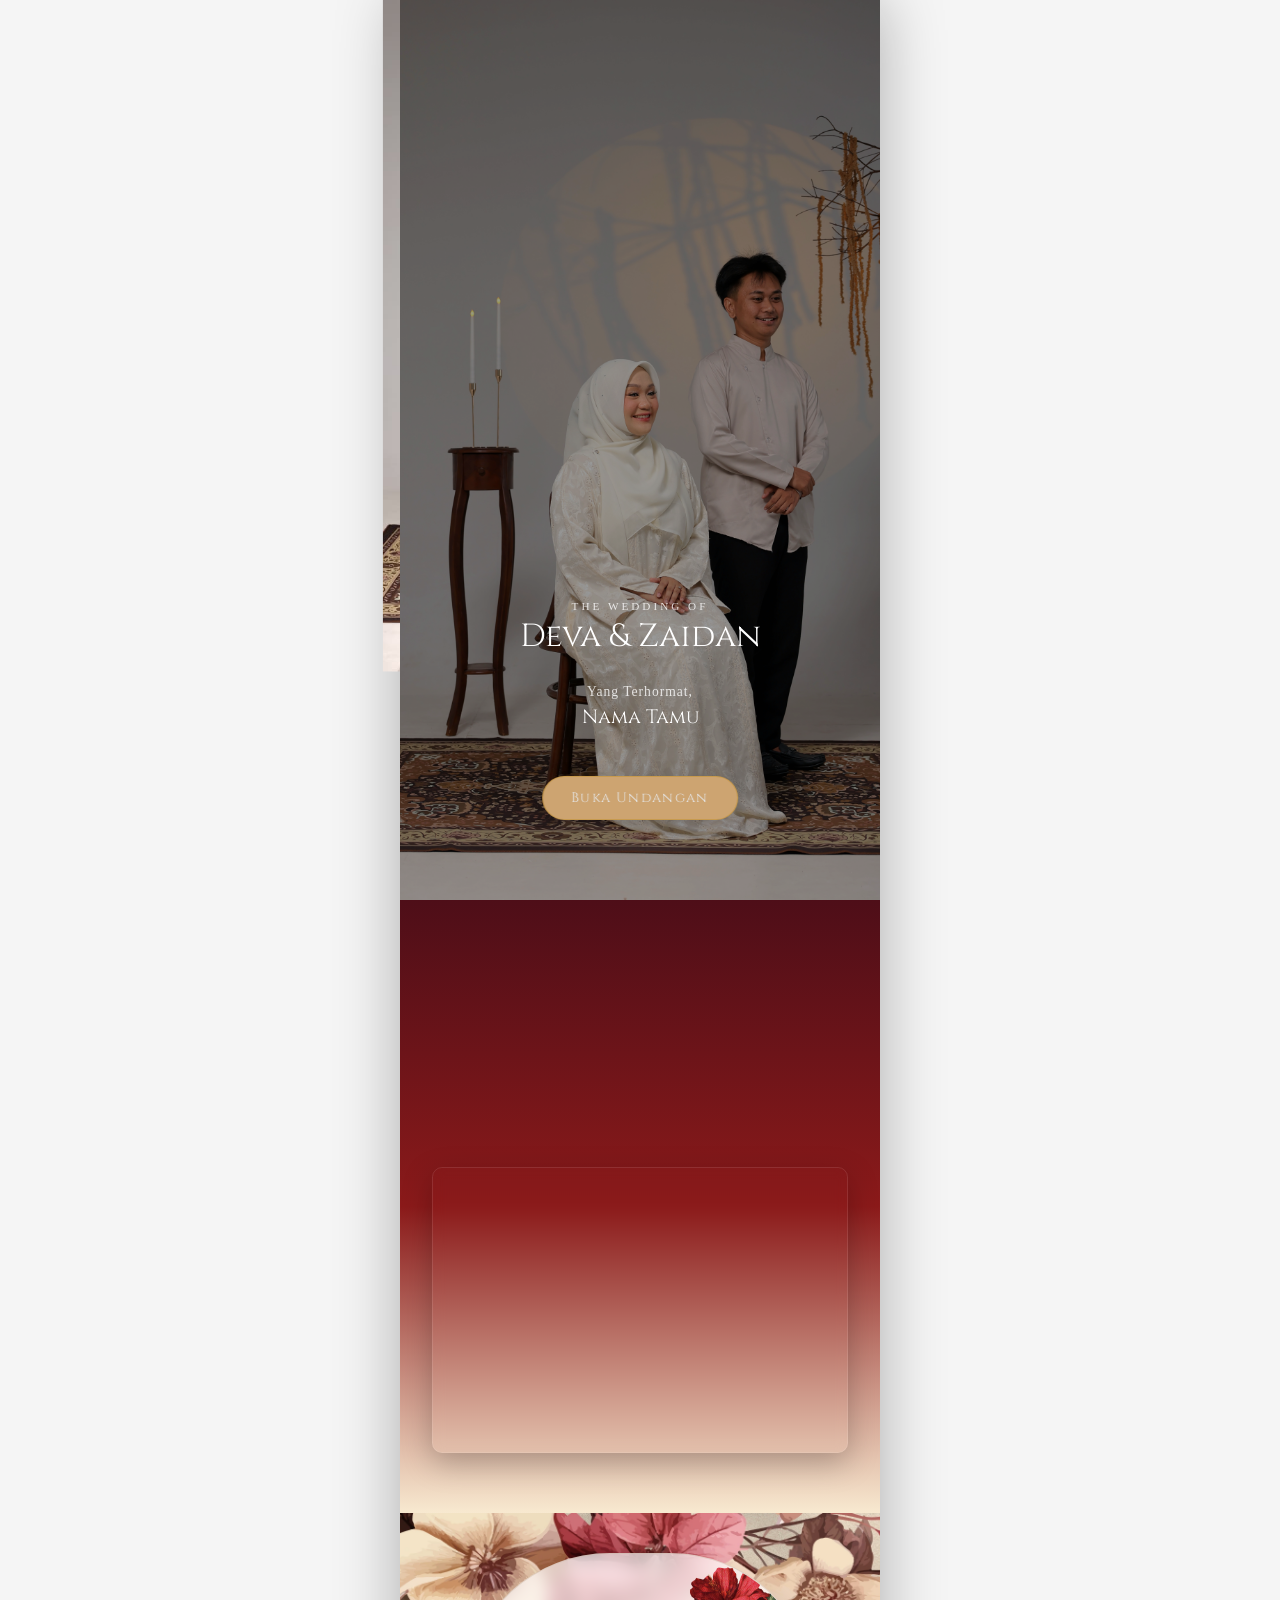
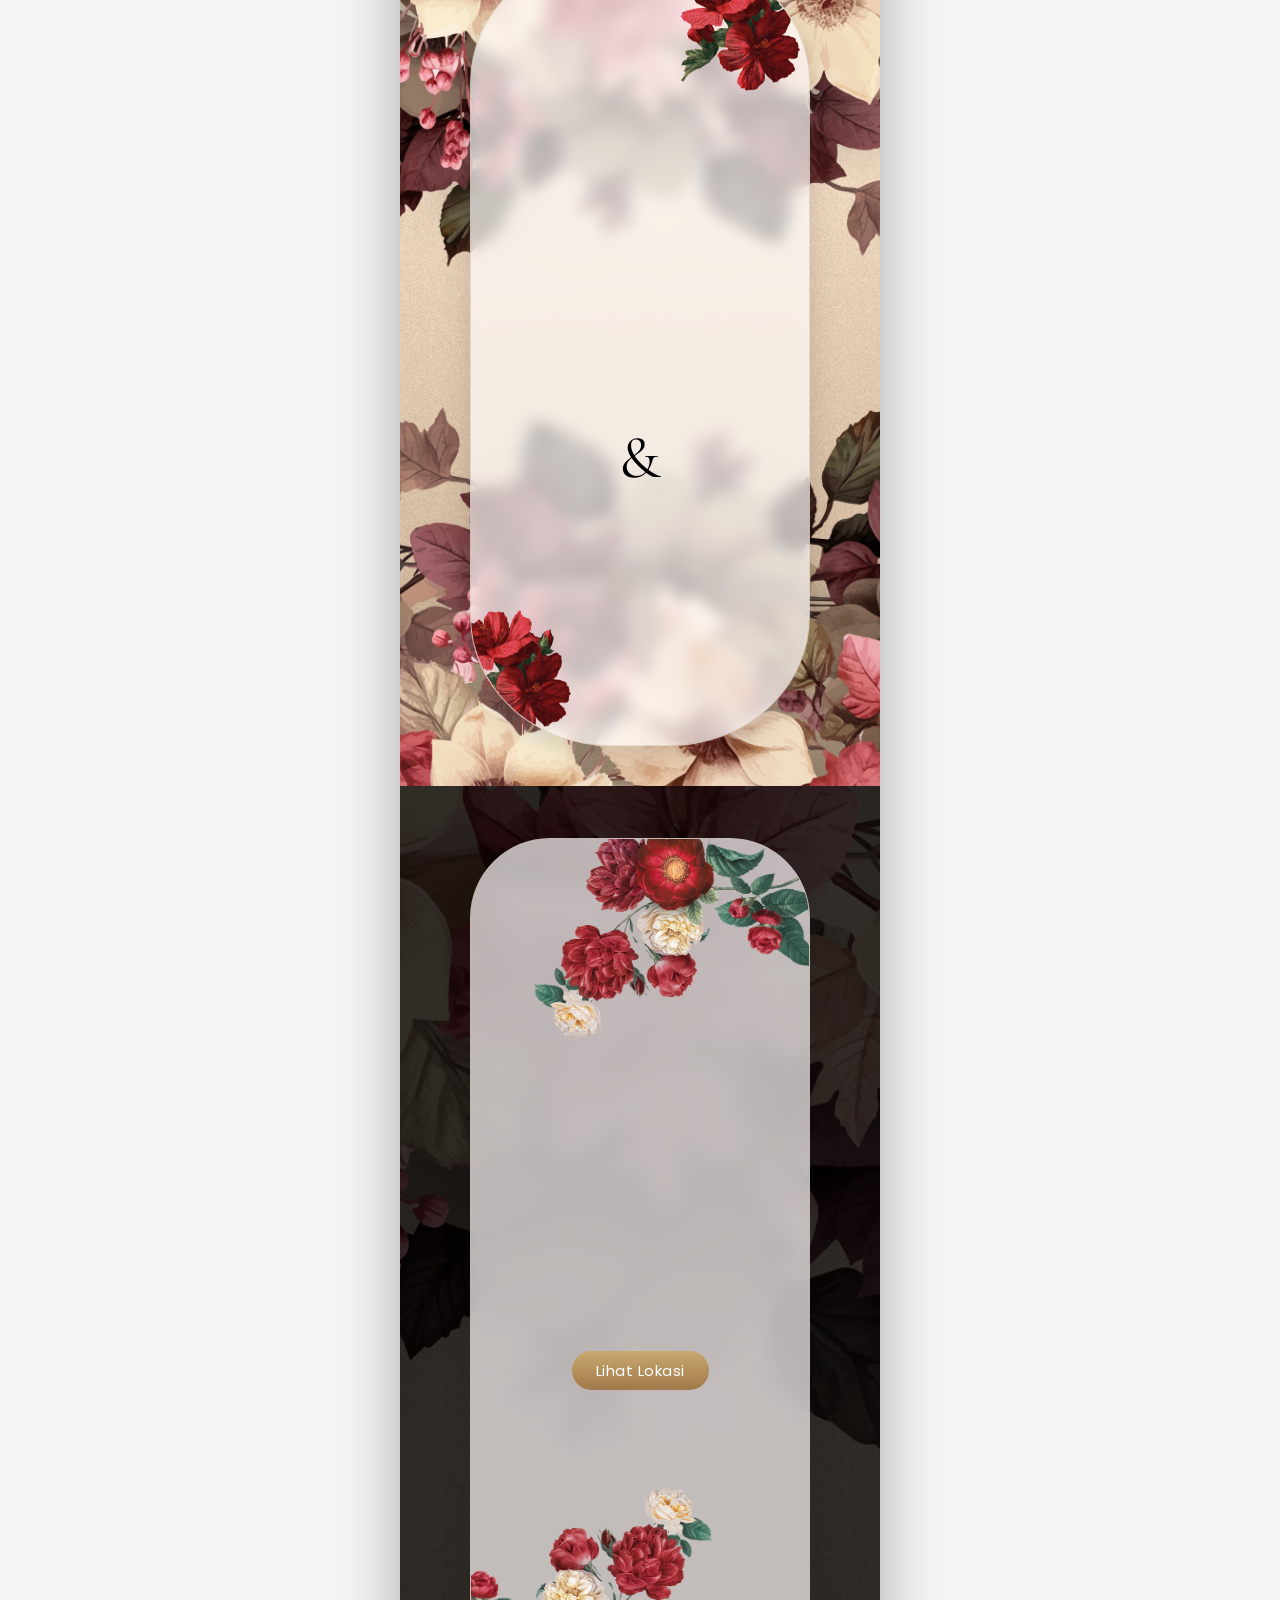
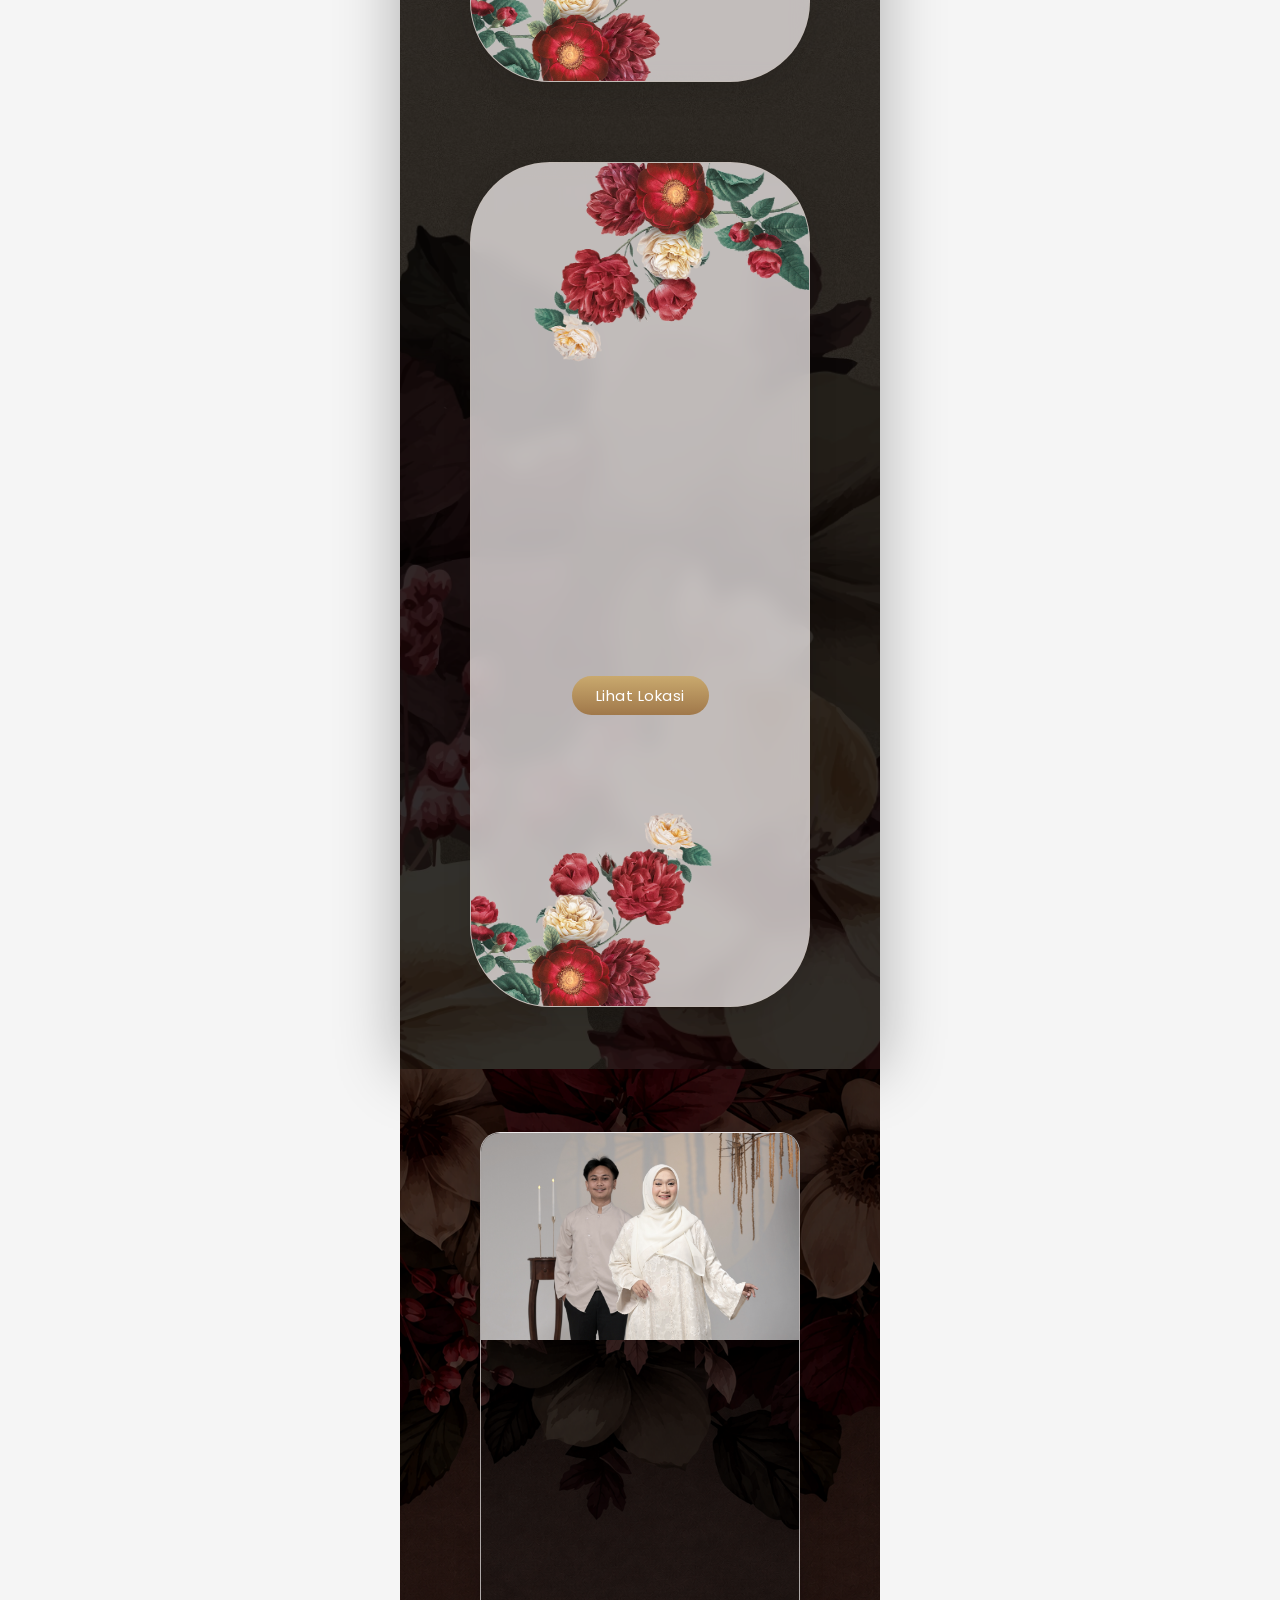
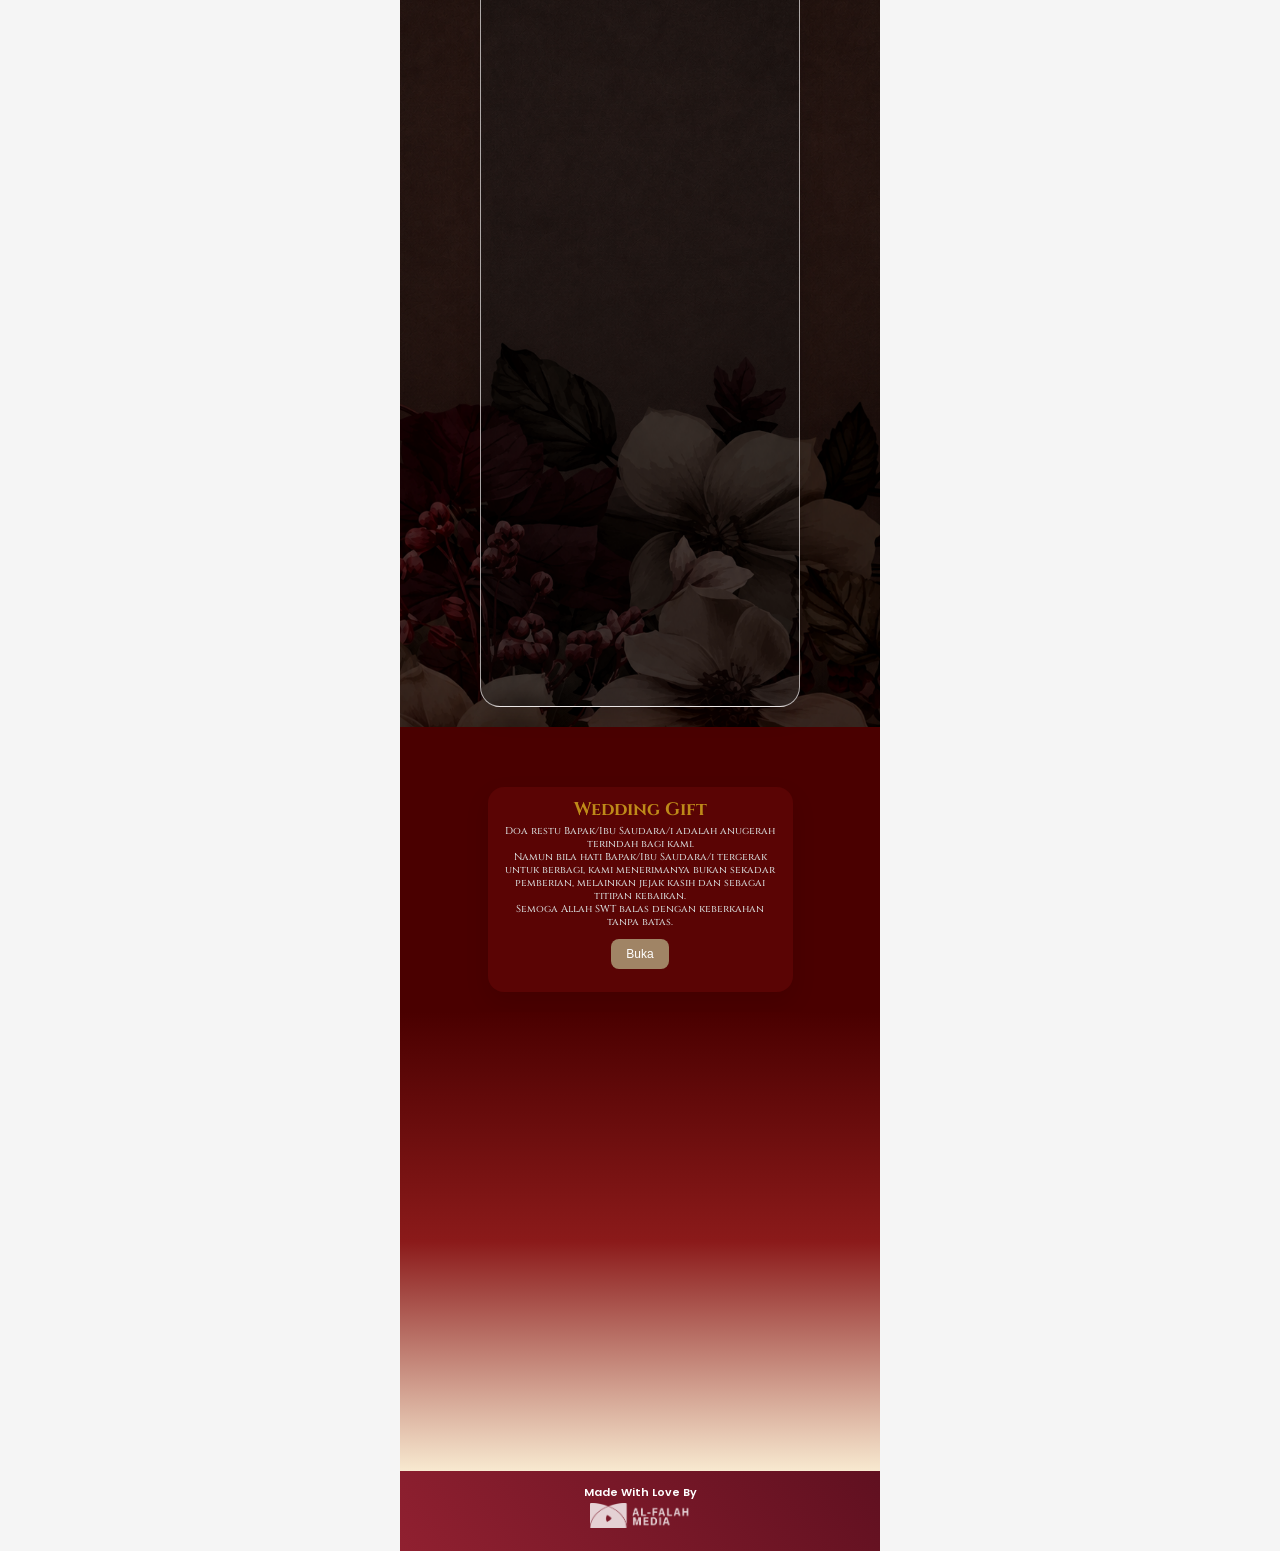
==== commit 7fd8ca14: "Update website" ====
--- a/index.html
+++ b/index.html
@@ -14,7 +14,7 @@
     <div class="music-cover" id="musicCover">
       <div class="cover-inner">
 
-        <img src="./img/cover.jpeg" alt="cover">
+        <img src="./img/isi.jpeg" alt="cover">
 
         <!-- TEXT OVERLAY -->
         <div class="cover-text">
@@ -37,7 +37,7 @@
 
     <div class="thumbnail">
       <div class="thmb-img">
-        <img src="./img/isi.jpeg" alt="" class="bg-img">
+        <img src="./img/cover.jpeg" alt="" class="bg-img">
         <img src="./img/FRAME.webp" alt="" class="frame">
 
         <div class="thmb-text">
@@ -59,10 +59,6 @@
       <p class="quote-source">(QS Ar Rum : 21)</p>
 
       <div class="date">
-        <div class="date-img">
-          <img src="./img/logo-wedding-brown.png" alt="">
-        </div>
-
         <div class="countdown">
           <h2 class="fade-down">Our Special Day</h2>
 
@@ -148,7 +144,7 @@
           <span class="year-label fade-up">2026</span>
         </div>
 
-        <p class="event-time fade-down">Pukul : 08:00 WIB</p>
+        <p class="event-time fade-down">Pukul : 08:00 - 11.00 WIB</p>
         <p class="event-place fade-down">
           Tempat : <br><strong>Kediaman Mempelai Wanita</strong><br>
 Kp. Lembur Gede Rt/Rw 002/002 Desa Jatiragas Kec. Jatisari Kab. Karawang Kode pos. 41374        </p>
@@ -177,7 +173,7 @@
           <span class="year-label fade-up">2026</span>
         </div>
 
-        <p class="event-time fade-down">Pukul : 10:00 WIB</p>
+        <p class="event-time fade-down">Pukul : 11:00 WIB</p>
         <p class="event-place fade-down">
           Tempat : <br><strong>Kediaman Mempelai Wanita</strong><br>
 Kp. Lembur Gede Rt/Rw 002/002 Desa Jatiragas Kec. Jatisari Kab. Karawang Kode pos. 41374        </p>
@@ -199,7 +195,7 @@
     <section class="love-story">
       <h2 class="judul"></h2>
       <div class="card">
-        <img src="./img/love.png" alt="couple" class="gambar">
+        <img src="./img/story.jpeg" alt="couple" class="gambar">
         <div class="konten">
           <h3 class="fade-down">Asmaraloka</h3>
           <p class="fade-blur">Sebuah kisah cinta yang tanpa di sengaja jadi mendatangkan haru bahagia untuk keluarga.</p>
@@ -207,7 +203,8 @@
           <h3 class="fade-down">Love Story</h3>
           <p class="fade-blur">
             Awal bertemu (07 Agustus 2025)
-Siapa sangka, lewat pesan bercandaan nya menjadi awal dari perjalanan panjang kami. Dari sekadar membalas balasan story yang tidak (sengaja lewat) layar ponsel kami mempertemukan dua insan yang sebelumnya asing menjadi teman dekat.
+Siapa sangka, lewat pesan bercandaan nya menjadi awal dari perjalanan panjang kami.
+Seiring waktu, komunikasi semakin intens. Dari obrolan ringan, tumbuh rasa nyaman dan saling memahami. Akhirnya dua orang asing ini saling mempertemukan dengan keluarga masing masing di tanggal 22 september 2025 dan 23 september 2025.
           </p>
 
           <h3 class="fade-down">Engagement</h3>
--- a/css/index.css
+++ b/css/index.css
@@ -294,8 +294,8 @@
 
   width: 100%;
   max-width: 450px;
-  margin: 10px auto 20px;
-  padding: clamp(15px, 4vw, 25px) 15px;
+  margin: 20px auto;
+  padding: clamp(25px, 6vw, 35px) 15px;
 
   border-radius: 10px;
   box-shadow: 0 10px 30px rgba(0,0,0,0.25);
@@ -304,6 +304,7 @@
   display: flex;
   flex-direction: column;
   align-items: center;
+  justify-content: center;
   margin-top: 20px;
 }
 
@@ -319,28 +320,34 @@
 
 .countdown {
   color: rgb(207, 198, 198);
+  width: 100%;
+  box-sizing: border-box;
+  display: flex;
+  flex-direction: column;
+  align-items: center;
   text-align: center;
   padding: clamp(20px, 5vw, 40px) 20px;
   border-radius: 10px;
-  margin-top: -60px;
+  margin-top: 0;
 }
 
 .countdown h2 {
   font-family: 'Cormorant Garamond', serif;
-  font-size: clamp(1.3rem, 5vw, 2rem);
-  margin-bottom: 15px;
+  font-size: clamp(1.4rem, 5.2vw, 2.1rem);
+  margin: 0 0 15px;
 }
 
 .time-box {
   display: flex;
   justify-content: center;
-  gap: clamp(25px, 2vw, 10px);
+  gap: clamp(0.2rem, 1.8vw, 0.5rem);
+  max-width: 100%;
   font-family: 'Inter', sans-serif;
 }
 
 .time {
-  width: clamp(0.70rem, 15vw, 70px);
-  padding: 8px 6px;
+  width: clamp(40px, 13vw, 50px);
+  padding: 9px 2px;
 
   background: rgba(255, 255, 255, 0.08);
   backdrop-filter: blur(4px);
@@ -354,13 +361,13 @@
 }
 
 .time h3 {
-  font-size: clamp(14px, 4vw, 18px);
+  font-size: clamp(15px, 4.2vw, 19px);
   margin: 0;
   transition: all 0.4s ease;
 }
 
 .time p {
-  font-size: clamp(10px, 2.5vw, 12px);
+  font-size: clamp(11px, 2.7vw, 13px);
   margin-top: 6px;
 }
 
@@ -536,9 +543,9 @@
   overflow: hidden;
   width: 95%;
   max-width: 340px;
-  min-height: 280px;
+  min-height: 220px;
   box-sizing: border-box;
-  padding: clamp(0.75rem, 3vw, 1.125rem) clamp(1rem, 4vw, 1.5rem);
+  padding: clamp(0.25rem, 1vw, 0.5rem) clamp(1rem, 4vw, 1.5rem);
   text-align: center;
   margin: 0 auto;
   z-index: 1;
@@ -548,7 +555,7 @@
   flex-direction: column;
   justify-content: center;
   align-items: center;
-  gap: 6px;
+  gap: 2px;
   margin-top: 20px;
 
 }
@@ -572,14 +579,14 @@
   font-family: 'Cormorant Garamond', serif;
   font-size: clamp(1.7rem, 5.5vw, 2rem);
   color: #271e1e;
-  margin: 0 0 0.4rem;
+  margin: 0 0 0.2rem;
 }
 
 .event-date {
   display: flex;
   align-items: center;
   gap: 0.35rem;
-  margin-bottom: 0.2rem;
+  margin-bottom: 0.1rem;
 }
 
 .event-date span {
@@ -600,20 +607,21 @@
 .event-time {
   font-size: clamp(0.85rem, 2.8vw, 0.98rem);
   color: #161111;
-  margin: 0 0 0.25rem;
+  margin: 0 0 0.1rem;
 }
 
 .event-place {
   font-size: clamp(0.95rem, 3vw, 1.1rem);
   color: #1b1212;
-  line-height: 1.35;
+  line-height: 1.2;
   margin: 0;
+  margin-bottom: 0.2rem;
 }
 
 .btn-lokasi {
   display: inline-block;
-  margin-top: 6px;
-  padding: clamp(8px, 2vw, 10px) clamp(18px, 5vw, 24px);
+  margin-top: 2px;
+  padding: clamp(6px, 1.5vw, 8px) clamp(18px, 5vw, 24px);
   background: linear-gradient(to bottom, #c9a96e, #a0784a);
   color: #fff;
   text-decoration: none;
@@ -688,7 +696,7 @@
 }
 
 .sub-card {
-  background-image: url(../img/credit-card.png);
+  background-image: url(../img/credit_card_BSI.png);
   background-position: center;
   background-repeat: no-repeat;
   background-size: cover;
@@ -707,6 +715,10 @@
     filter 0.9s cubic-bezier(0.4, 0, 0.2, 1);
 }
 
+.sub-card:nth-child(2) {
+  background-image: url(../img/credit_card_DANA.png);
+}
+
 .gift-card.active .sub-card:nth-child(1) {
   opacity: 1;
   transform: translateY(0) scale(1);
@@ -760,7 +772,7 @@
 
 .copy-btn {
   position: absolute;
-  bottom: 18px;
+  bottom: 32px;
   right: 13px;
   padding: 6px 12px;
   font-size: 14px;
@@ -912,7 +924,7 @@
   }
 
   .event-card {
-    min-height: 440px;
+    min-height: 280px;
   }
 }
 
@@ -930,7 +942,7 @@
   }
 
   .time {
-    width: 50px;
+    width: clamp(40px, 13vw, 50px);
   }
 
   .event-card {
@@ -946,7 +958,7 @@
   }
 
   .time {
-    width: 50px;
+    width: clamp(40px, 13vw, 50px);
   }
 
   .event-card {
@@ -985,7 +997,7 @@
   }
 
   .event-card {
-    min-height: 440px;
+    min-height: 280px;
   }
 }
 
@@ -1003,7 +1015,7 @@
   }
 
   .time {
-    width: 50px;
+    width: clamp(40px, 13vw, 50px);
   }
 
   .event-card {
@@ -1020,7 +1032,7 @@
   }
 
   .time {
-    width: 50px;
+    width: clamp(40px, 13vw, 50px);
   }
 
   .event-card {
--- a/css/animasi.css
+++ b/css/animasi.css
@@ -25,7 +25,7 @@
 .ornamen-bl {
   position: absolute;
   bottom: -5px;
-  left: -3px;
+  left: -35px;
   width: 150px;
   height: auto;
   transform-origin: bottom left;
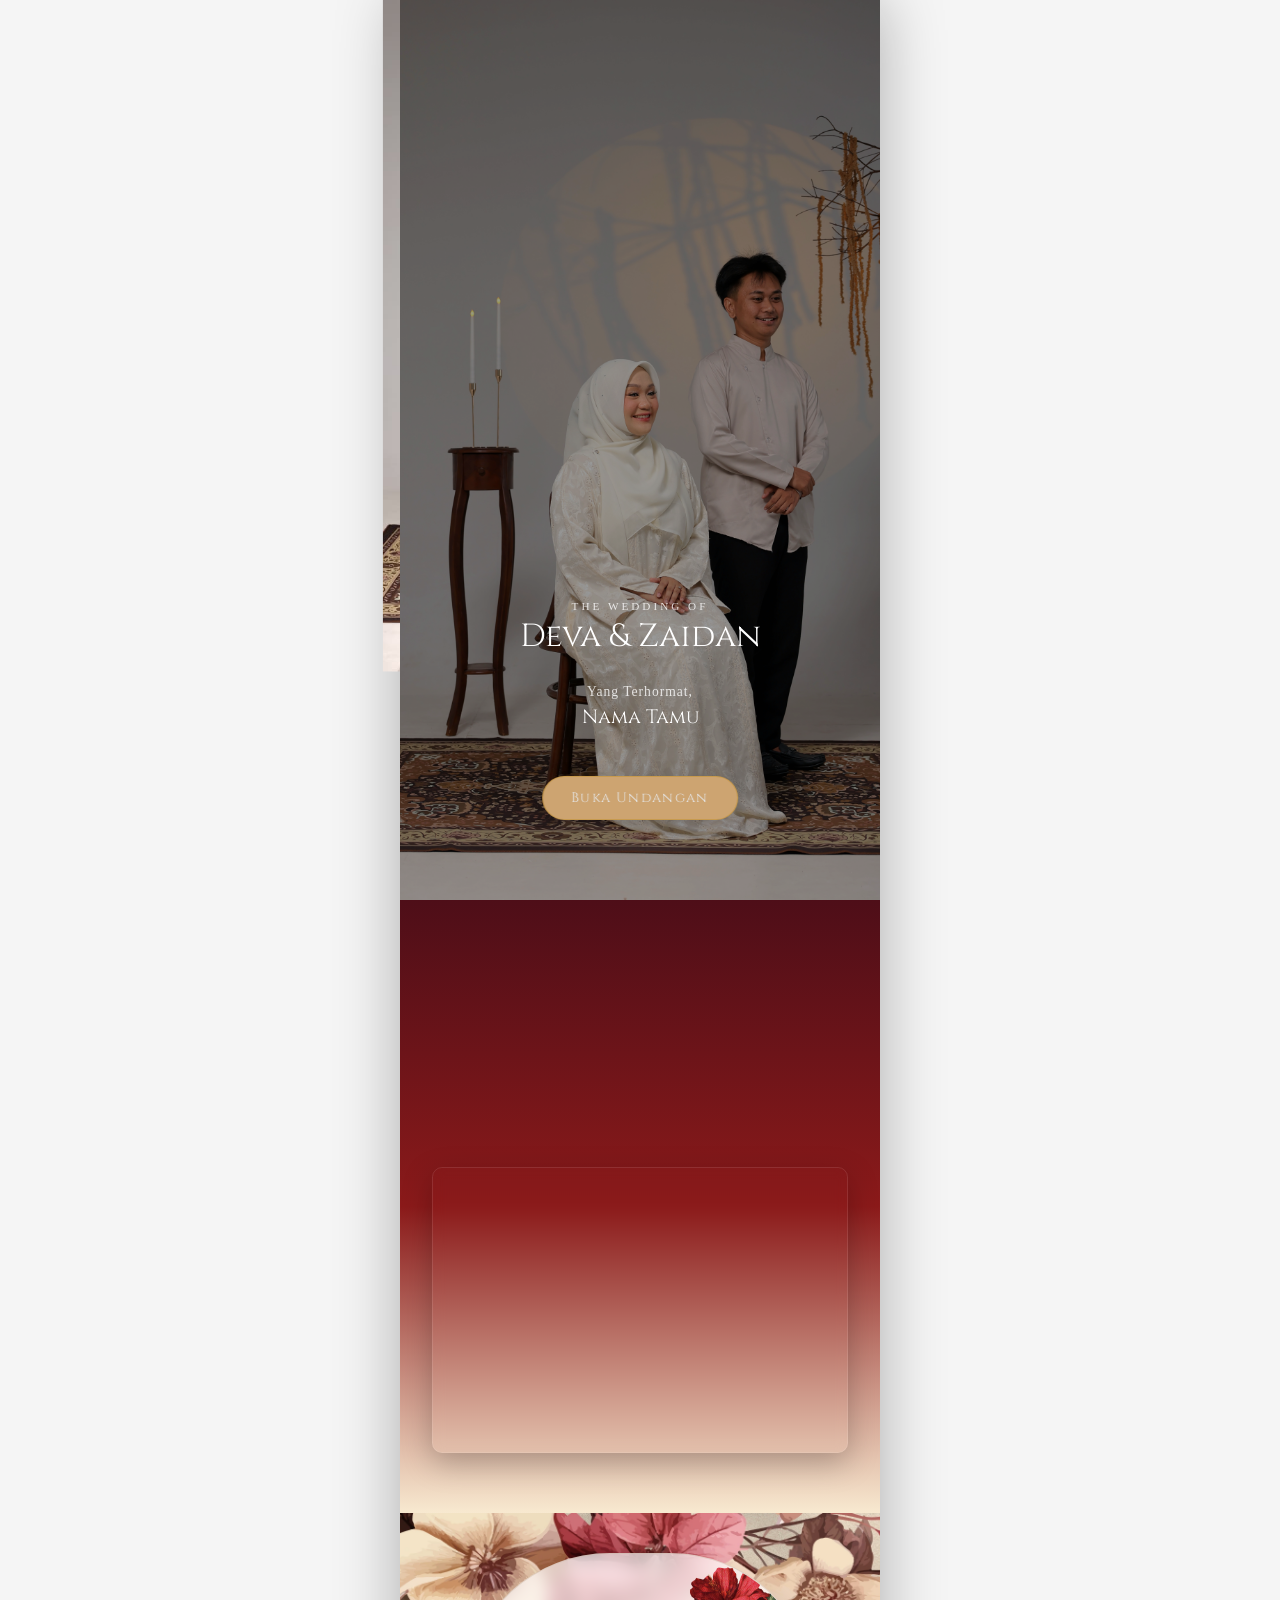
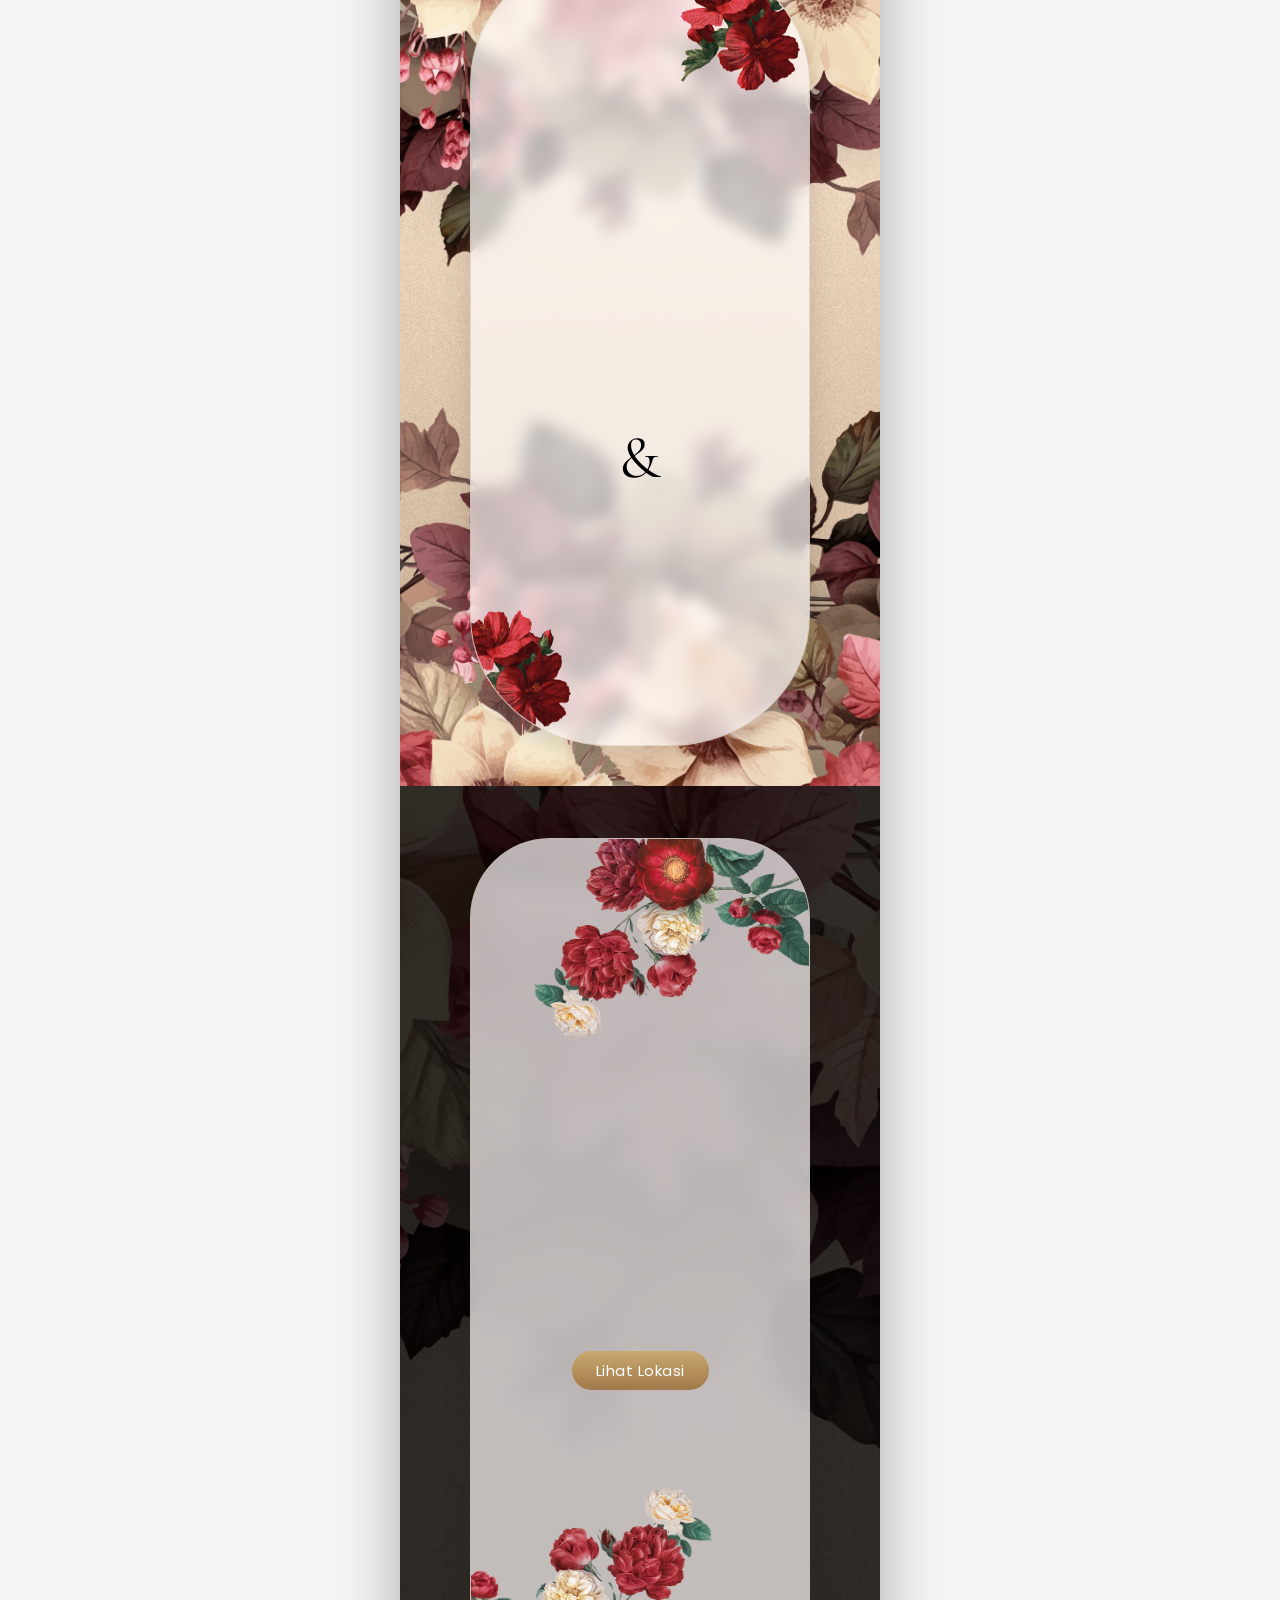
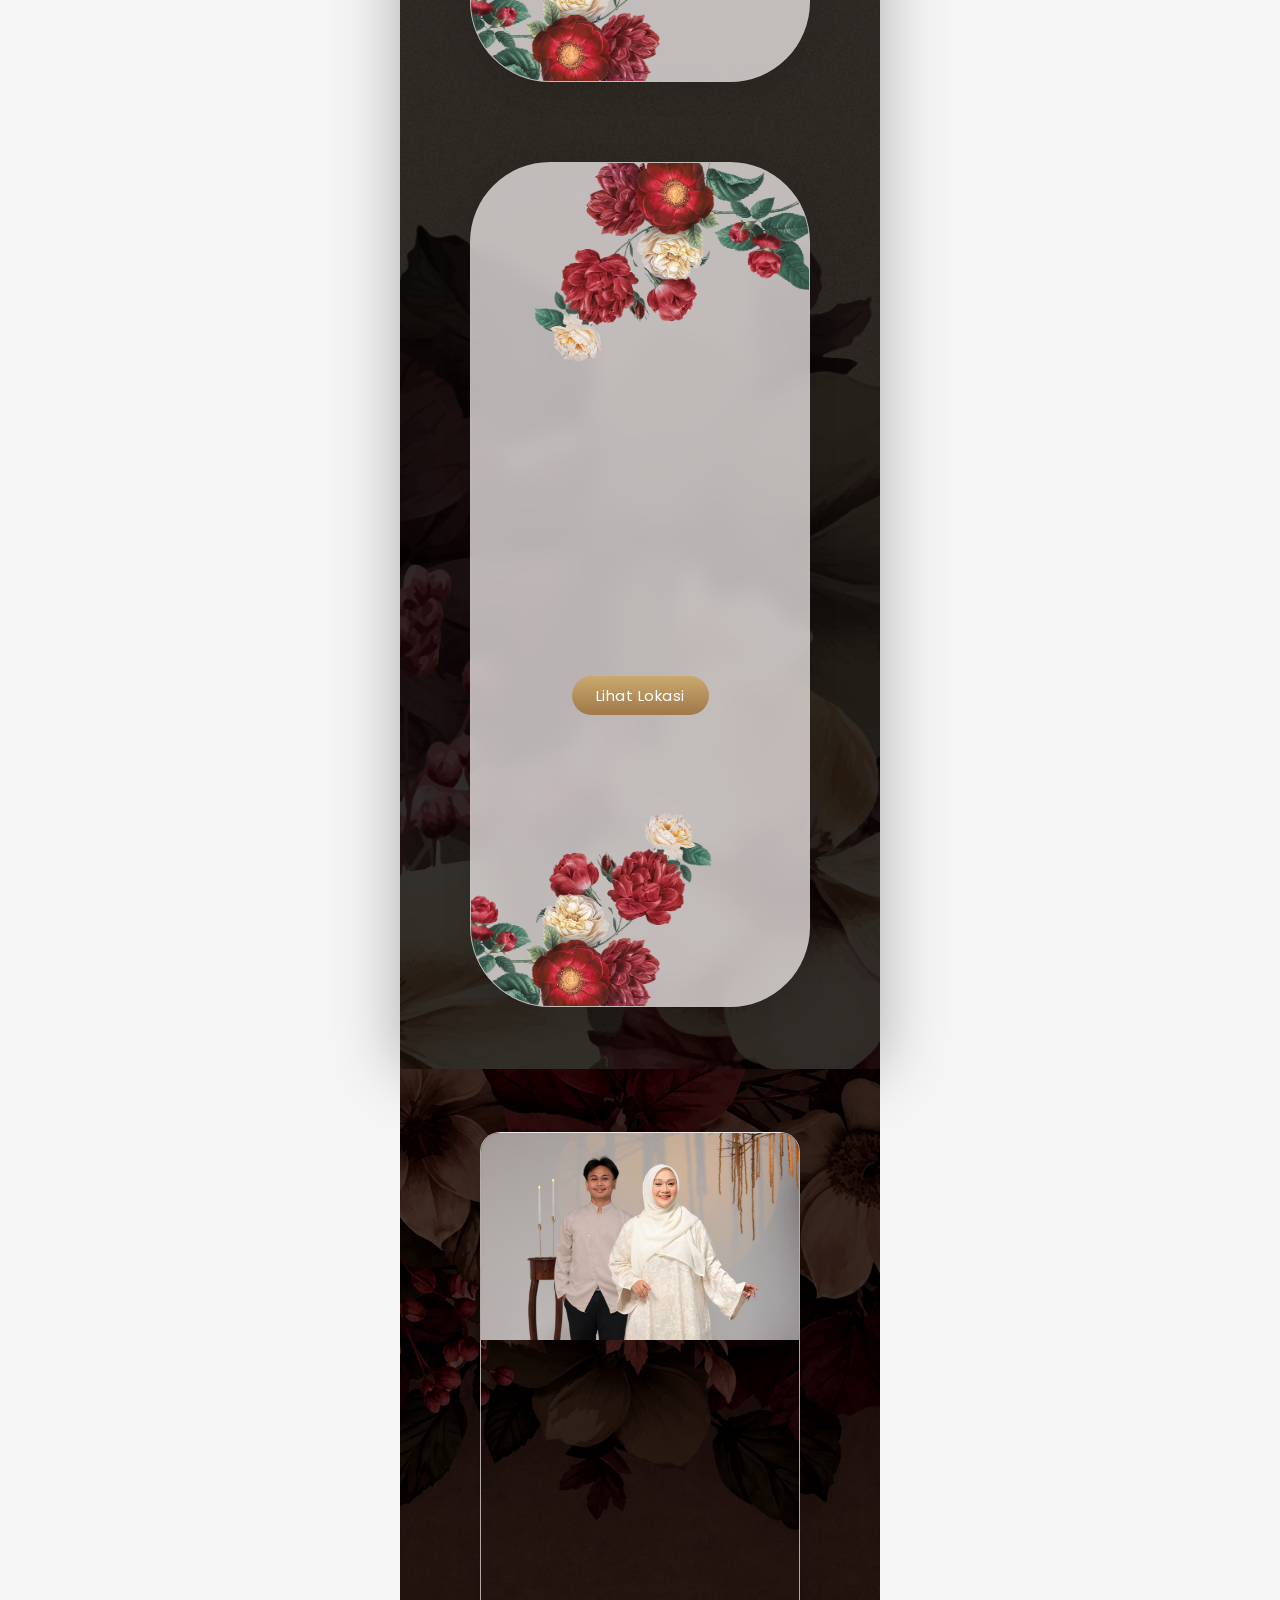
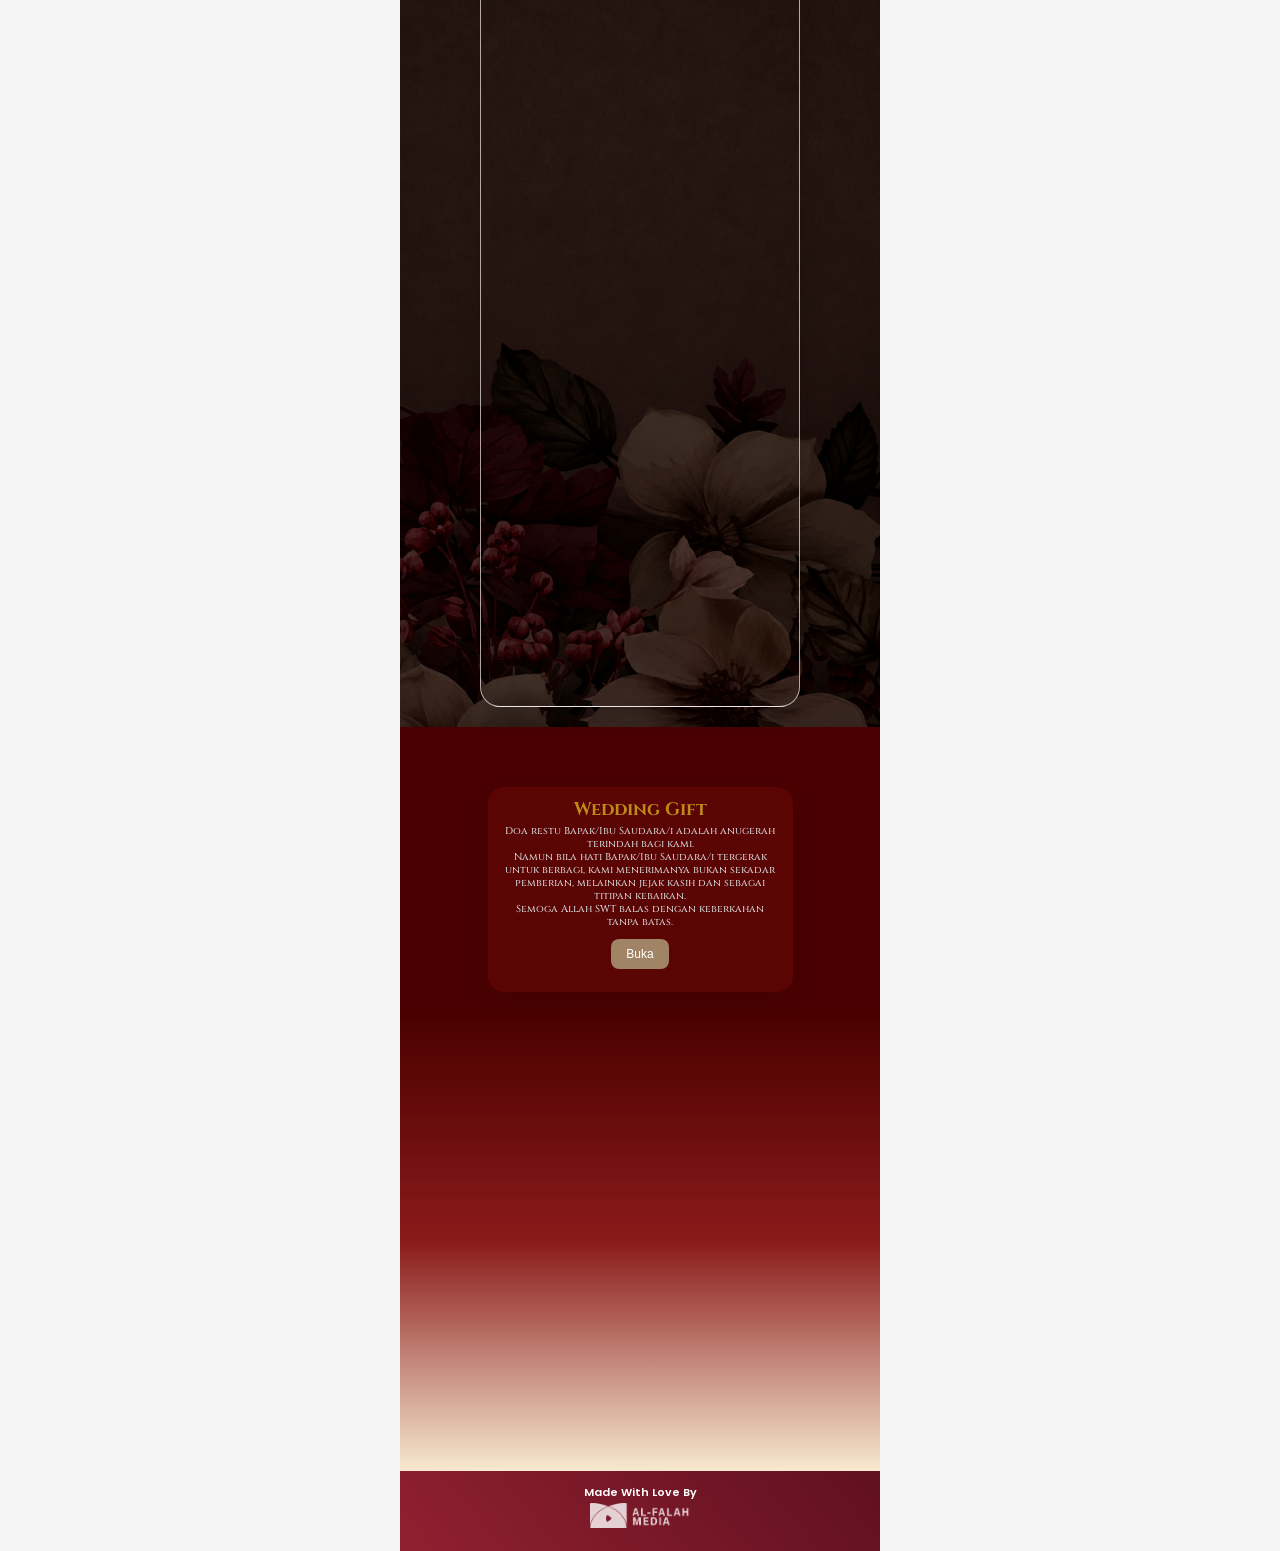
==== commit 92c4768c: "josjis" ====
--- a/index.html
+++ b/index.html
@@ -1,11 +1,51 @@
 <!DOCTYPE html>
 <html lang="en">
+
 <head>
-  <meta charset="UTF-8">
-  <meta name="viewport" content="width=device-width, initial-scale=1.0, viewport-fit=cover">
-  <link rel="stylesheet" href="./css/index.css">
-  <link rel="stylesheet" href="./css/animasi.css">
-  <title>Wedding Deva & Zaidan</title>
+    <!-- BASIC META -->
+    <meta charset="UTF-8">
+    <meta name="viewport" content="width=device-width, initial-scale=1.0, viewport-fit=cover">
+
+    <meta name="theme-color" content="#6b263b">
+
+    <title>Wedding Deva & Zaidan</title>
+
+    <!-- WHATSAPP LINK PREVIEW / OPEN GRAPH -->
+    <meta property="og:type" content="website">
+    <meta property="og:site_name" content="Deva & Zaidan">
+
+    <meta property="og:title" content="The Wedding of Deva & Zaidan">
+
+    <meta property="og:description"
+        content="Undangan Pernikahan Deva & Zaidan. Dengan penuh kebahagiaan, kami mengundang Anda untuk hadir di hari istimewa kami.">
+
+    <meta property="og:image"
+        content="https://deva-zaidan.vercel.app/preview.jpeg">
+
+    <meta property="og:image:secure_url"
+        content="https://deva-zaidan.vercel.app/preview.jpeg">
+
+    <meta property="og:image:type" content="image/jpeg">
+    <meta property="og:image:width" content="1200">
+    <meta property="og:image:height" content="630">
+
+    <meta property="og:image:alt" content="The Wedding of Deva & Zaidan">
+
+    <meta property="og:url"
+        content="https://deva-zaidan.vercel.app/">
+
+    <!-- TWITTER PREVIEW -->
+    <meta name="twitter:card" content="summary_large_image">
+    <meta name="twitter:title" content="The Wedding of Deva & Zaidan">
+    <meta name="twitter:description" content="Undangan Pernikahan Deva & Zaidan">
+
+    <meta name="twitter:image"
+        content="https://deva-zaidan.vercel.app/preview.jpeg">
+
+    <!-- CSS -->
+    <link rel="stylesheet" href="./css/index.css">
+    <link rel="stylesheet" href="./css/animasi.css">
+
 </head>
 
 <body>
--- a/css/index.css
+++ b/css/index.css
@@ -411,7 +411,6 @@
   background-repeat: no-repeat;
   background-position: center;
   background-size: cover;
-  filter: saturate(60%);
 }
 
 .gambar {
